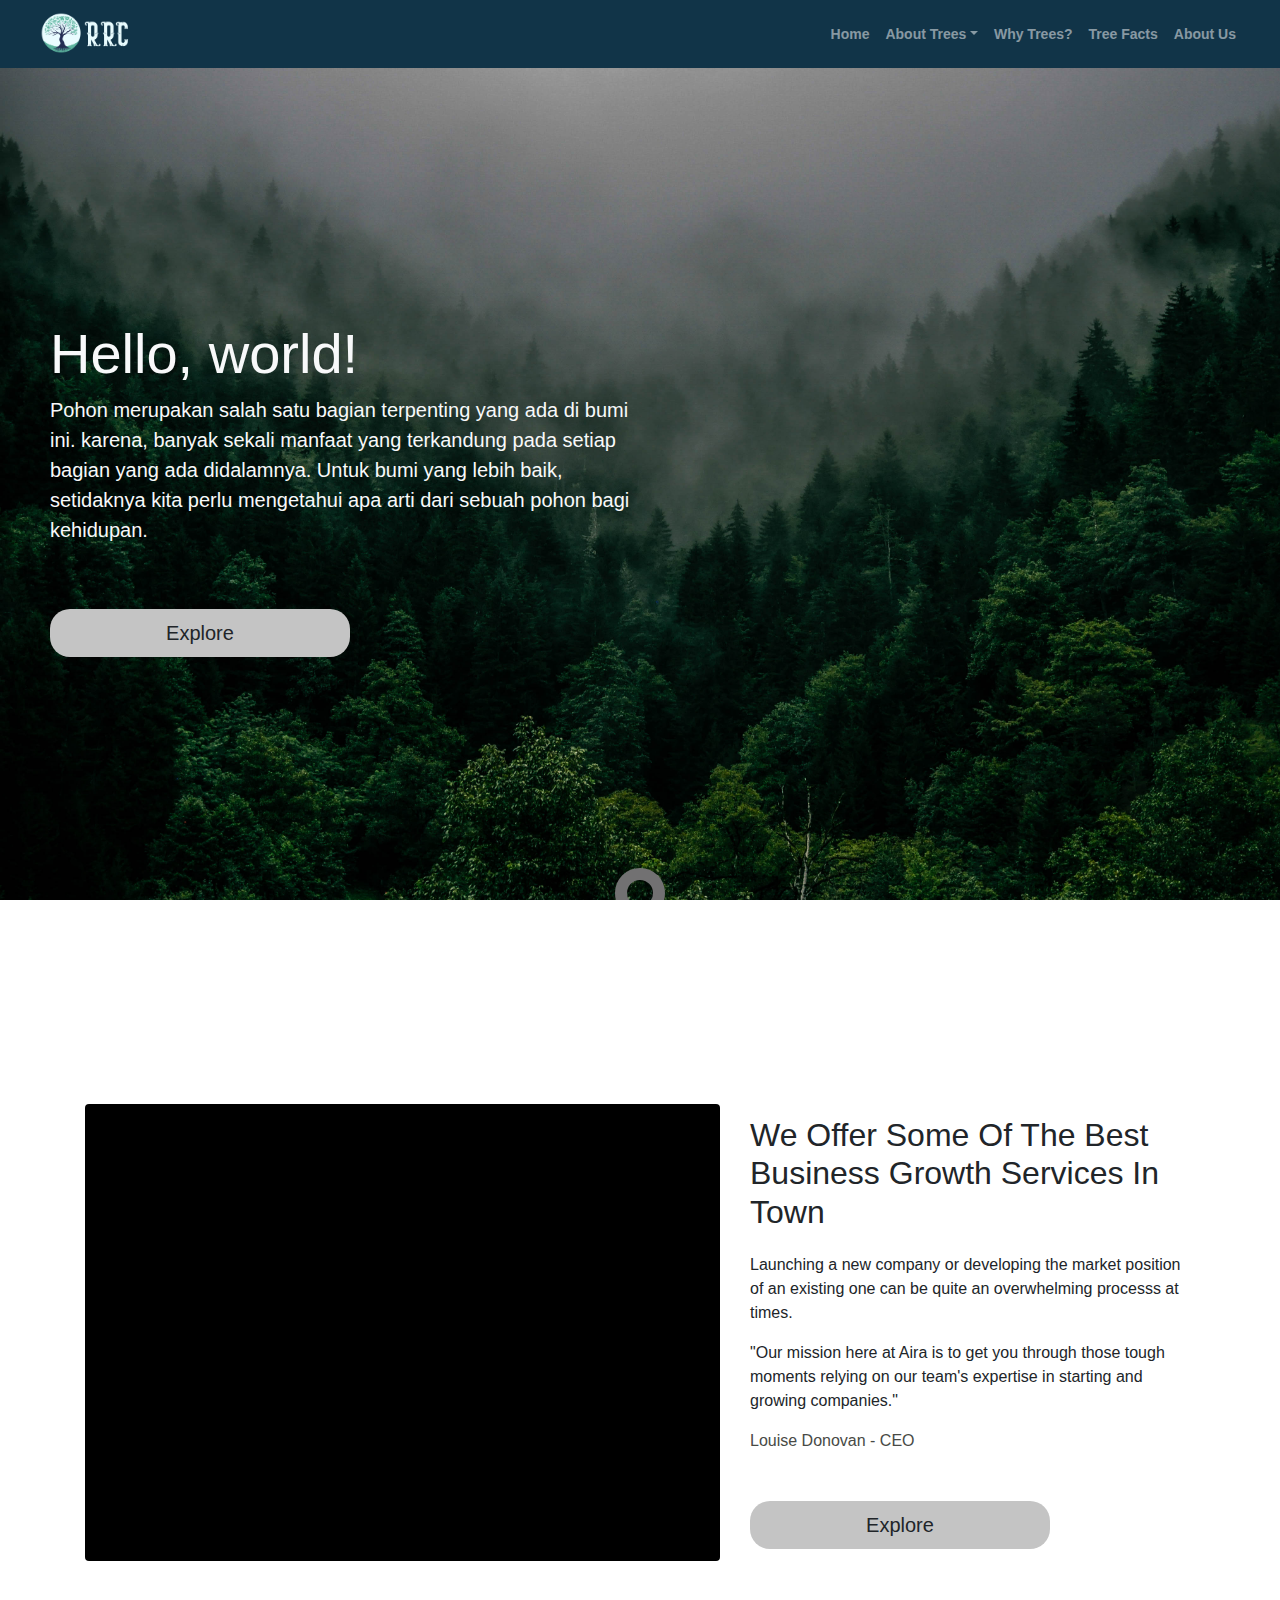
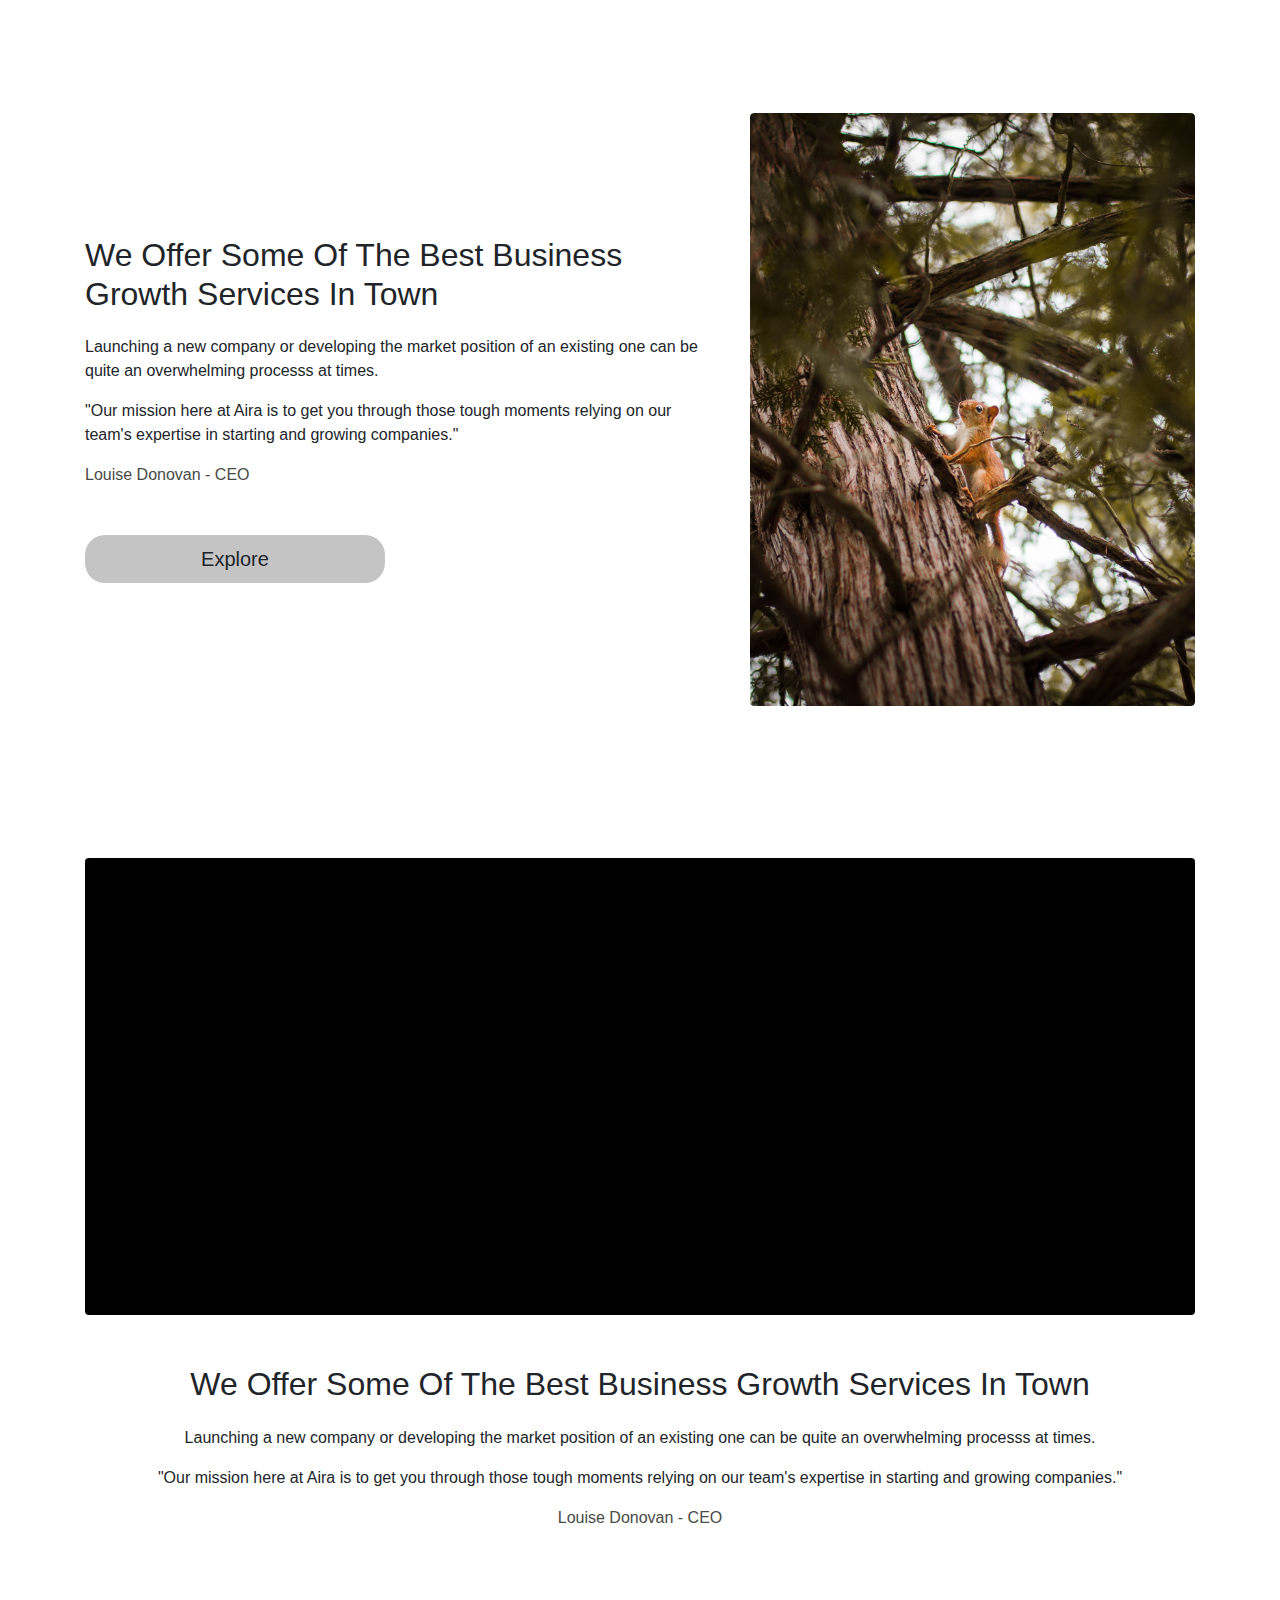
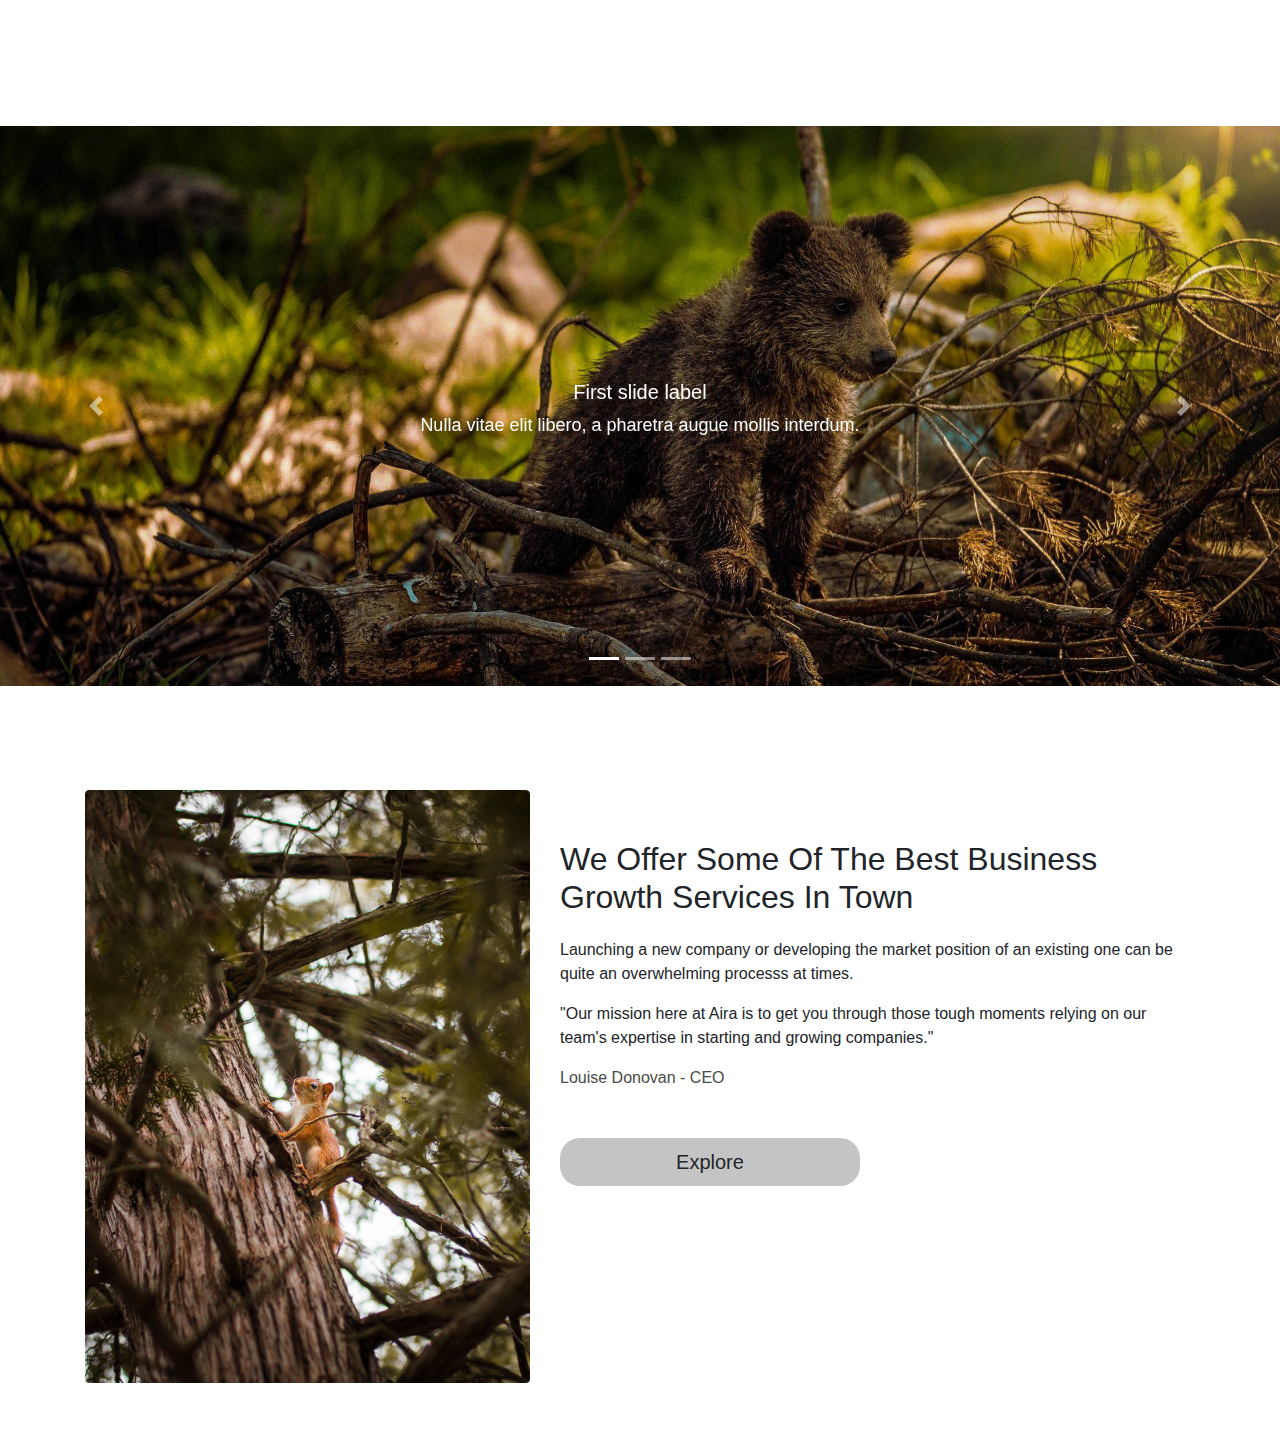
==== index.html @ b09efe24 "add footer and format some code" ====
<!DOCTYPE html>
<html lang="en">

<head>
    <meta charset="UTF-8">
    <meta name="viewport" content="width=device-width, initial-scale=1.0">
    <title>RRC</title>

    <link rel="stylesheet" href="./index.css">
    <link rel="stylesheet" href="./lib/assets/vendor/bootstrap/css/bootstrap.css">
    <link rel="stylesheet" href="./lib/assets/vendor/fontawesome/css/all.css">
</head>

<body>
    <!-- Loading Page -->
    <div>
        <div class="spinner-wrapper">
            <div class="spinner">
                <div class="bounce1"></div>
                <div class="bounce2"></div>
                <div class="bounce3"></div>
            </div>
        </div>
    </div>
    <!-- Navbar -->
    <nav class="navbar navbar-expand-md navbar-dark navbar-custom fixed-top">

        <!-- Image Logo -->
        <div id="posisilogo" class="navbar-brand-position">
            <a href="#" id="logoPojok" class="navbar-brand brand-light"></a>
        </div>

        <!-- Mobile Menu Toggle Button -->
        <button class="navbar-toggler" type="button" data-toggle="collapse" data-target="#navbarsExampleDefault"
            aria-controls="navbarsExampleDefault" aria-expanded="false" aria-label="Toggle navigation">
            <span class="navbar-toggler-awesome fas fa-bars"></span>
            <span class="navbar-toggler-awesome fas fa-times"></span>
        </button>

        <div class="collapse navbar-collapse navbar-link-position" id="navbarsExampleDefault">
            <ul class="navbar-nav ml-auto">
                <li class="nav-item">
                    <a class="nav-link" href="#header">Home<span class="sr-only">(current)</span></a>
                </li>
                <!-- Dropdown Menu -->
                <li class="nav-item dropdown">
                    <a class="nav-link dropdown-toggle" href="#about" id="navbarDropdown" role="button"
                        aria-haspopup="true" aria-expanded="false">About Trees</a>
                    <div class="dropdown-menu" aria-labelledby="navbarDropdown">
                        <a class="dropdown-item" href="#"><span class="item-text">Jenis-Jenis Pohon</span></a>
                        <div class="dropdown-items-divide-hr"></div>
                        <a class="dropdown-item" href="#"><span class="item-text">PRIVACY
                                POLICY</span></a>
                    </div>
                </li>
                <!-- end of dropdown menu -->
                <li class="nav-item">
                    <a class="nav-link" href="#intro">Why Trees?</a>
                </li>
                <li class="nav-item">
                    <a class="nav-link" href="#services">Tree Facts</a>
                </li>
                <li class="nav-item">
                    <a class="nav-link" href="#callMe">About Us</a>
                </li>

            </ul>

        </div>
    </nav>

    <!-- Background & Jumbotron  -->
    <div class="topbg-1">
        <div>
            <div class="position-custom-1 text-light">
                <div class="Jumbotron">
                    <h1 class="display-4 ">Hello, world!</h1>
                    <div class="deskripsi-box-custom-1">
                        <p class="lead">Pohon merupakan salah satu bagian terpenting yang ada di bumi ini. karena,
                            banyak
                            sekali manfaat yang terkandung pada setiap bagian yang ada didalamnya. Untuk bumi yang lebih
                            baik, setidaknya kita perlu mengetahui apa arti dari sebuah pohon bagi kehidupan.</p>
                    </div>
                    <br></br>
                    <a class="btn btn-primary-custom btn-lg" href="#" role="button">Explore</a>

                </div>
            </div>
        </div>
    </div>


    <!-- intro 1 -->
    <div id="intro" class="basic-1">
        <div class="container">
            <div class="row">
                <div class="col-lg-7 content-align">
                    <div class="image-container" style="background-color: black;">
                        <iframe class="iframe-custom" src="https://www.youtube.com/embed/1BDJE52DrzI" frameborder="0"
                            allow="accelerometer; autoplay; clipboard-write; encrypted-media; gyroscope; picture-in-picture"
                            allowfullscreen></iframe>
                    </div>
                </div>
                <div class="col-lg-5 intro-align text-container-padding-1">
                    <div class="text-container">
                        <h2 class="text-container-padding">We Offer Some Of The Best Business Growth Services In Town
                        </h2>
                        <p>Launching a new company or developing the market position of an existing one can be quite an
                            overwhelming processs at times.</p>
                        <p class="testimonial-text">"Our mission here at Aira is to get you through those tough moments
                            relying on our team's expertise in starting and growing companies."</p>
                        <div class="testimonial-author">Louise Donovan - CEO</div>
                    </div>

                    <a class="btn btn-primary-custom btn-lg" href="#" role="button">Explore</a>

                </div>
            </div>
        </div>
    </div>
    <!-- intro 2 -->
    <div id="intro" class="basic-1">
        <div class="container">
            <div class="row">
                <div class="col-lg-7 intro-align text-container-padding-1">
                    <div class="text-container">
                        <h2 class="">We Offer Some Of The Best Business Growth Services In
                            Town</h2>
                        <p>Launching a new company or developing the market position of an existing one can be quite
                            an
                            overwhelming processs at times.</p>
                        <p class="testimonial-text">"Our mission here at Aira is to get you through those tough
                            moments
                            relying on our team's expertise in starting and growing companies."</p>
                        <div class="testimonial-author">Louise Donovan - CEO</div>
                    </div>
                    <a class="btn btn-primary-custom btn-lg" href="#" role="button">Explore</a>

                </div>
                <div class="col-lg-5" style="color: green;">
                    <div class="image-container">
                        <img class="img-fluid img-fluid-padding" src="./lib/assets/img/home/pexels-sam-forson.jpg"
                            alt="alternative">
                    </div>
                </div>
            </div>
        </div>
    </div>

    <!-- intro 3 -->
    <div id="intro" class="basic-1">
        <div class="container">
            <div class="content-align">
                <div class="image-container" style="background-color: black;">
                    <iframe class="iframe-custom-1" src="https://www.youtube.com/embed/FUfjNuJ6at0" frameborder="0"
                        allow="accelerometer; autoplay; clipboard-write; encrypted-media; gyroscope; picture-in-picture"
                        allowfullscreen></iframe>
                </div>
            </div>
            <div>
                <div>
                    <div class="text-container text-center text-container-padding-2">
                        <h2 class="text-container-padding ">We Offer Some Of The Best Business Growth Services In
                            Town
                        </h2>
                        <p class="align-middle">Launching a new company or developing the market position of an
                            existing one can be quite
                            an
                            overwhelming processs at times.</p>
                        <p class="testimonial-text">"Our mission here at Aira is to get you through those tough
                            moments
                            relying on our team's expertise in starting and growing companies."</p>
                        <div class="testimonial-author">Louise Donovan - CEO</div>
                    </div>
                </div>
            </div>
        </div>
    </div>
    <!-- carousel -->
    <div id="carouselExampleCaptions" class="carousel slide" data-ride="carousel">
        <ol class="carousel-indicators">
            <li data-target="#carouselExampleCaptions" data-slide-to="0" class="active"></li>
            <li data-target="#carouselExampleCaptions" data-slide-to="1"></li>
            <li data-target="#carouselExampleCaptions" data-slide-to="2"></li>
        </ol>
        <div class="carousel-inner">
            <div class="carousel-item active crausel-image-size-custom">
                <img src="./lib/assets/img/home/slide-1.png" class="d-block w-100" alt="...">
                <div class="carousel-caption d-none d-md-block txt-slider-custom">
                    <h5>First slide label</h5>
                    <p>Nulla vitae elit libero, a pharetra augue mollis interdum.</p>
                </div>
                <div class="copyright text-center label-bg" style="height: 120px;">
                    <br>
                    <h5>First slide label</h5>
                    <p>Nulla vitae elit libero, a pharetra augue mollis interdum.</p>
                </div>
            </div>
            <div class="carousel-item crausel-image-size-custom">
                <img src="./lib/assets/img/home/slide-2.png" class="d-block w-100 " alt="...">
                <div class="carousel-caption d-none d-md-block txt-slider-custom">
                    <h5>Second slide label</h5>
                    <p>Lorem ipsum dolor sit amet, consectetur adipiscing elit.</p>
                </div>
                <div class="copyright text-center label-bg" style="height: 120px;">
                    <br>
                    <h5>Second slide label</h5>
                    <p>Nulla vitae elit libero, a pharetra augue mollis interdum.</p>
                </div>
            </div>
            <div class="carousel-item crausel-image-size-custom">
                <img src="./lib/assets/img/home/slide-3.png" class="d-block w-100 " alt="...">
                <div class="carousel-caption d-none d-md-block txt-slider-custom">
                    <h5>Third slide label</h5>
                    <p>Praesent commodo cursus magna, vel scelerisque nisl consectetur.</p>
                </div>
                <div class="copyright text-center label-bg" style="height: 120px;">
                    <br>
                    <h5>Third slide label</h5>
                    <p>Nulla vitae elit libero, a pharetra augue mollis interdum.</p>
                </div>
            </div>
        </div>
        <a class="carousel-control-prev" href="#carouselExampleCaptions" role="button" data-slide="prev">
            <span class="carousel-control-prev-icon" aria-hidden="true"></span>
            <span class="sr-only">Previous</span>
        </a>
        <a class="carousel-control-next" href="#carouselExampleCaptions" role="button" data-slide="next">
            <span class="carousel-control-next-icon" aria-hidden="true"></span>
            <span class="sr-only">Next</span>
        </a>
    </div>

    <!-- intro 4 -->
    <div id="intro" class="basic-1">
        <div class="container">
            <div class="row">
                <div class="col-lg-5" style="color: green;">
                    <div class="image-container">
                        <img class="img-fluid img-fluid-padding" src="./lib/assets/img/home/pexels-sam-forson.jpg"
                            alt="alternative">
                    </div>
                </div>
                <div class="col-lg-7 intro-align text-container-padding-4 ">
                    <div class="text-container">
                        <h2 class="">We Offer Some Of The Best Business Growth Services
                            In
                            Town</h2>
                        <p>Launching a new company or developing the market position of an existing one can be
                            quite
                            an
                            overwhelming processs at times.</p>
                        <p class="testimonial-text">"Our mission here at Aira is to get you through those tough
                            moments
                            relying on our team's expertise in starting and growing companies."</p>
                        <div class="testimonial-author">Louise Donovan - CEO</div>
                    </div>
                    <a class="btn btn-primary-custom btn-lg" href="#" role="button">Explore</a>

                </div>

            </div>
        </div>
    </div>

    <div class="footer">
        <div id="button"></div>
        <div id="container">
            <div id="cont">
            </div>
            <!-- Copyright -->
            <div class="footer_center">
                <div class="row">
                    <div class="col-lg-4" style="align-content: center;">
                        <a href="#">
                            <img src="./lib/assets/img/rrc_navbar_light@4x.png" style="height: 50px; width: 100px;"
                                alt="">
                        </a>

                    </div>
                    <div class="col-lg-4" style="color: white;">
                        <h5>Sayangi Aku, Paru-Paru Duniamu</h5>
                        <!-- Generator: Adobe Illustrator 22.1.0, SVG Export Plug-In  -->
                        <div>
                            <svg version="1.1" xmlns="http://www.w3.org/2000/svg"
                                xmlns:xlink="http://www.w3.org/1999/xlink"
                                xmlns:a="http://ns.adobe.com/AdobeSVGViewerExtensions/3.0/" x="0px" y="0px"
                                width="35.4px" height="35.4px" viewBox="0 0 35.4 35.4"
                                style="enable-background:new 0 0 35.4 35.4;" xml:space="preserve">
                                <style type="text/css">
                                    .st0 {
                                        fill: #FCFCFC;
                                    }
                                </style>
                                <defs>
                                </defs>
                                <g>
                                    <circle class="st0" cx="17.8" cy="17.7" r="3.3" />
                                    <path class="st0"
                                        d="M21.8,9.3h-8.3c-2.4,0-4.3,1.9-4.3,4.3v8.3c0,2.4,1.9,4.3,4.3,4.3h8.3c2.4,0,4.3-1.9,4.3-4.3v-8.3
           C26.1,11.2,24.2,9.3,21.8,9.3z M17.8,22.8c-2.8,0-5.1-2.3-5.1-5.1s2.3-5.1,5.1-5.1s5.1,2.3,5.1,5.1S20.6,22.8,17.8,22.8z
            M23.2,13.4c-0.7,0-1.2-0.5-1.2-1.2c0-0.7,0.5-1.2,1.2-1.2c0.7,0,1.2,0.5,1.2,1.2C24.4,12.9,23.9,13.4,23.2,13.4z" />
                                    <path class="st0"
                                        d="M17.7,0C7.9,0,0,7.9,0,17.7c0,9.8,7.9,17.7,17.7,17.7c9.8,0,17.7-7.9,17.7-17.7C35.4,7.9,27.5,0,17.7,0z
            M28.1,21.8c0,3.4-2.8,6.2-6.2,6.2h-8.3c-3.4,0-6.2-2.8-6.2-6.2v-8.3c0-3.4,2.8-6.2,6.2-6.2h8.3c3.4,0,6.2,2.8,6.2,6.2V21.8z" />
                                </g>
                            </svg>
                            &nbsp;&nbsp;&nbsp;
                            <svg version="1.1" xmlns="http://www.w3.org/2000/svg"
                                xmlns:xlink="http://www.w3.org/1999/xlink"
                                xmlns:a="http://ns.adobe.com/AdobeSVGViewerExtensions/3.0/" x="0px" y="0px" width="35px"
                                height="35px" viewBox="0 0 512 426.7" style="enable-background:new 0 0 512 426.7;"
                                xml:space="preserve">
                                <style type="text/css">
                                    .st0 {
                                        fill: #FCFCFC;
                                    }
                                </style>
                                <defs>
                                </defs>
                                <path class="st0" d="M200.9,281.2l-8.5,119.1c12.1,0,17.4-5.2,23.7-11.5l56.8-54.3l117.7,86.2c21.6,12,36.8,5.7,42.6-19.9
                l77.3-362.1l0,0C517.4,6.9,499-5.6,478,2.3L23.8,176.2c-31,12-30.5,29.3-5.3,37.1l116.1,36.1L404.3,80.6c12.7-8.4,24.2-3.8,14.7,4.7
                L200.9,281.2z" />
                            </svg>
                            &nbsp;&nbsp;&nbsp;

                            <svg version="1.1" xmlns="http://www.w3.org/2000/svg"
                                xmlns:xlink="http://www.w3.org/1999/xlink"
                                xmlns:a="http://ns.adobe.com/AdobeSVGViewerExtensions/3.0/" x="0px" y="0px" width="35px"
                                height="35px" viewBox="0 0 35.4 35.4" style="enable-background:new 0 0 35.4 35.4;"
                                xml:space="preserve">
                                <style type="text/css">
                                    .st0 {
                                        fill: #FCFCFC;
                                    }
                                </style>
                                <defs>
                                </defs>
                                <g>
                                    <path class="st0" d="M18.5,9.1c-4.5,0-8.2,3.7-8.2,8.2c0,1.5,0.4,3,1.2,4.3l0.2,0.4L10.8,25l3.1-0.8l0.4,0.2
       c1.3,0.8,2.7,1.2,4.2,1.2c4.5,0,8.2-3.7,8.2-8.2C26.7,12.8,23,9.1,18.5,9.1z M23.3,20.4c-0.3,0.8-1.1,1.2-1.8,1.4
       c-0.7,0.1-1.4-0.1-2-0.3c-0.6-0.2-1.2-0.5-1.8-0.8c-1.1-0.7-2-1.6-2.8-2.6c-0.2-0.3-0.5-0.7-0.7-1c-0.3-0.5-0.5-0.9-0.6-1.4
       c0-0.2-0.1-0.4-0.1-0.6c0-0.8,0.3-1.5,0.9-2c0.3-0.3,0.9-0.4,1.3-0.2c0.4,0.2,0.6,0.9,0.8,1.3c0.2,0.3,0.3,0.8,0.3,1.1
       c-0.1,0.4-0.4,0.7-0.6,1c-0.2,0.2-0.2,0.3-0.1,0.5c0.8,1.3,1.9,2.3,3.3,2.8c0.2,0.1,0.3,0,0.5-0.1c0.2-0.3,0.5-0.9,0.9-1.1
       c0.5-0.2,1,0.1,1.5,0.3c0.4,0.2,1,0.5,1.2,1C23.5,19.9,23.4,20.2,23.3,20.4z" />
                                    <path class="st0" d="M17.7,0C7.9,0,0,7.9,0,17.7c0,9.8,7.9,17.7,17.7,17.7c9.8,0,17.7-7.9,17.7-17.7C35.4,7.9,27.5,0,17.7,0z
        M18.5,27.5c-1.7,0-3.3-0.4-4.8-1.2l-5.5,1.5l1.5-5.5c-0.8-1.5-1.3-3.2-1.3-4.9c0-5.6,4.6-10.2,10.2-10.2c5.6,0,10.2,4.6,10.2,10.2
       C28.7,22.9,24.1,27.5,18.5,27.5z" />
                                </g>
                            </svg>

                            &nbsp;&nbsp;&nbsp;

                            <svg version="1.1" xmlns="http://www.w3.org/2000/svg"
                                xmlns:xlink="http://www.w3.org/1999/xlink"
                                xmlns:a="http://ns.adobe.com/AdobeSVGViewerExtensions/3.0/" x="0px" y="0px" width="35px"
                                height="35px" viewBox="0 0 35.4 27.2" style="enable-background:new 0 0 35.4 27.2;"
                                xml:space="preserve">
                                <style type="text/css">
                                    .st0 {
                                        fill: #FCFCFC;
                                    }
                                </style>
                                <defs>
                                </defs>
                                <g>
                                    <path class="st0" d="M2.6,0.4l12.3,13.9c0.7,0.8,1.7,1.2,2.8,1.2c1.1,0,2.1-0.5,2.8-1.2L32.5,0.6c0.1-0.1,0.2-0.2,0.3-0.3
                    C32.4,0.1,31.8,0,31.2,0h-27C3.6,0,3.1,0.1,2.6,0.4C2.6,0.3,2.6,0.4,2.6,0.4z" />
                                    <path class="st0"
                                        d="M34.7,2c-0.1,0.1-0.1,0.3-0.2,0.4L22.4,16.1c-1.2,1.4-2.9,2.1-4.7,2.1c-1.8,0-3.5-0.8-4.7-2.1L0.7,2.1
                    c0,0,0-0.1-0.1-0.1C0.2,2.7,0,3.4,0,4.2v18.9c0,2.3,1.9,4.2,4.2,4.2h27c2.3,0,4.2-1.9,4.2-4.2V4.2C35.4,3.4,35.1,2.6,34.7,2z" />
                                </g>
                            </svg>
                            &nbsp;&nbsp;&nbsp;

                            <!-- Generator: Adobe Illustrator 22.1.0, SVG Export Plug-In  -->
                            <svg version="1.1" xmlns="http://www.w3.org/2000/svg"
                                xmlns:xlink="http://www.w3.org/1999/xlink"
                                xmlns:a="http://ns.adobe.com/AdobeSVGViewerExtensions/3.0/" x="0px" y="0px" width="35px"
                                height="35px" viewBox="0 0 15 15" style="enable-background:new 0 0 15 15;"
                                xml:space="preserve">
                                <style type="text/css">
                                    .st0 {
                                        fill: #FDFEFE;
                                    }
                                </style>
                                <defs>
                                </defs>
                                <path class="st0" d="M7.5,0C3.4,0,0,3.4,0,7.5S3.4,15,7.5,15S15,11.6,15,7.5S11.6,0,7.5,0z M7.5,2.3c1.2,0,2.3,1,2.3,2.3
s-1,2.3-2.3,2.3s-2.3-1-2.3-2.3S6.3,2.3,7.5,2.3z M7.5,12.9c-1.9,0-3.5-1-4.5-2.4C3,9,6,8.2,7.5,8.2C9,8.2,12,9,12,10.5
C11,11.9,9.4,12.9,7.5,12.9z" />
                            </svg>
                        </div>

                    </div>

                    <div class="col-lg-4"
                        style="color: white; text-align: center; align-self: center; align-items: center; align-content: center;">
                        <div style="text-align: center;">
                            <div style="padding-left: 60px; padding-right: 60px;">
                                <p
                                    style=" text-align: center; align-self: center; align-items: center; align-content: center;">
                                    RRC Group adalah sebuah kelompok yang memiliki
                                    tujuan untuk membuat user lebih perduli dan sadar
                                    kalau pohon itu sangat berharga bagi kelangsungan
                                    hidup semua makhluk di muka bumi ini
                                </p>
                            </div>

                        </div>


                    </div>
                </div>
            </div>
            <footer>

                <div class="copyright text-center">
                    &copy; 2020 <span>RRC Group</span>
                </div>

            </footer>
        </div>
    </div>


    <script src="./lib/assets/vendor/jquery/jquery.min.js"></script>
    <script src="./lib/assets/vendor/bootstrap/js/bootstrap.min.js"></script>
    <script src="./index.js"></script>
</body>

</html>
---- index.css ----
/* loading page  */

.spinner-wrapper {
    position: fixed;
    z-index: 999999;
    top: 0;
    right: 0;
    bottom: 0;
    left: 0;
    background: #113448;
}

.spinner {
    position: absolute;
    top: 50%;
    /* centers the loading animation vertically one the screen */
    left: 50%;
    /* centers the loading animation horizontally one the screen */
    width: 3.75rem;
    height: 1.25rem;
    margin: -0.625rem 0 0 -1.875rem;
    /* is width and height divided by two */
    text-align: center;
}

.spinner>div {
    display: inline-block;
    width: 1rem;
    height: 1rem;
    border-radius: 100%;
    background-color: #fff;
    -webkit-animation: sk-bouncedelay 1.4s infinite ease-in-out both;
    animation: sk-bouncedelay 1.4s infinite ease-in-out both;
}

.spinner .bounce1 {
    -webkit-animation-delay: -0.32s;
    animation-delay: -0.32s;
}

.spinner .bounce2 {
    -webkit-animation-delay: -0.16s;
    animation-delay: -0.16s;
}

@-webkit-keyframes sk-bouncedelay {
    0%, 80%, 100% {
        -webkit-transform: scale(0);
    }
    40% {
        -webkit-transform: scale(1.0);
    }
}

@keyframes sk-bouncedelay {
    0%, 80%, 100% {
        -webkit-transform: scale(0);
        -ms-transform: scale(0);
        transform: scale(0);
    }
    40% {
        -webkit-transform: scale(1.0);
        -ms-transform: scale(1.0);
        transform: scale(1.0);
    }
}

/* Navbar */

.navbar-custom {
    font: 600 0.875rem/0.875rem "Open Sans", sans-serif;
    padding-right: 100px;
    padding-left: 100px;
    transition: all 0.3s;
}

.navbar-custom.top-nav-collapse {
    padding-right: 100px;
    padding-left: 100px;
}

.navbar-custom .navbar-brand.brand-dark {
    background-image: url("./lib/assets/img/rrc_navbar_dark@4x.png");
    background-size: cover;
    height: 50px;
    width: 100px;
}

.navbar-custom:hover {
    background-color: #113448;
    transition: all 0.3s;
}

.navbar-custom .navbar-brand.brand-light {
    background-image: url("./lib/assets/img/rrc_navbar_light@4x.png");
    background-size: cover;
    height: 50px;
    width: 100px;
}

/* Dropdown Menu */

.navbar-custom .dropdown:hover>.dropdown-menu {
    display: block;
    /* this makes the dropdown menu stay open while hovering it */
    min-width: auto;
    animation: fadeDropdown 0.2s;
    /* required for the fade animation */
}

@keyframes fadeDropdown {
    0% {
        opacity: 0;
    }
    100% {
        opacity: 1;
    }
}

.navbar-custom .dropdown-toggle:focus {
    /* removes dropdown outline on focus  */
    outline: 0;
}

.navbar-custom .dropdown-menu {
    margin-top: 0;
    border: none;
    border-radius: 0.25rem;
    background-color: #113448;
}

.navbar-custom .dropdown-item {
    color: rgba(255, 255, 255, 0.671);
    text-decoration: none;
}

.navbar-custom .dropdown-item:hover {
    background-color: #113448;
}

.navbar-custom .dropdown-item .item-text {
    font: 600 0.875rem/0.875rem "Open Sans", sans-serif;
}

.navbar-custom .dropdown-item:hover .item-text {
    color: #14bf98;
}

.navbar-custom .dropdown-items-divide-hr {
    width: 100%;
    height: 1px;
    margin: 0.75rem auto 0.75rem auto;
    border: none;
    background-color: #b5bcc4;
    opacity: 0.2;
}

/* end of dropdown menu */

.navbar-custom .navbar-toggler {
    border: none;
    color: #fff;
    font-size: 2rem;
}

.navbar-custom button[aria-expanded='false'] .navbar-toggler-awesome.fas.fa-times {
    display: none;
}

.navbar-custom button[aria-expanded='false'] .navbar-toggler-awesome.fas.fa-bars {
    display: inline-block;
}

.navbar-custom button[aria-expanded='true'] .navbar-toggler-awesome.fas.fa-bars {
    display: none;
}

.navbar-custom button[aria-expanded='true'] .navbar-toggler-awesome.fas.fa-times {
    display: inline-block;
    margin-right: 0.125rem;
}

/* background jumbotron home */

.topbg-1 {
    background-image: url('./lib/assets/img/home/Deskripsi_Pohon_1.jpg');
    background-position-y: 0px;
    background-size: cover;
    background-attachment: fixed;
    height: 1000px;
}

.position-custom-1 {
    position: relative;
    padding-top: 220px;
    padding-left: 50px;
}

.deskripsi-box-custom-1 {
    width: 300px;
}

/* button */

.btn.btn-primary-custom {
    border-radius: 20px;
    background-color: #C4C4C4;
    width: 300px;
}

/* intro */

.intro-align {
    text-align: center;
}

.basic-1 {
    padding-top: 6.5rem;
    padding-bottom: 3rem;
}

.basic-1 .text-container {
    margin-bottom: 3rem;
}

.basic-1 .section-title {
    margin-bottom: 0.5rem;
}

.basic-1 h2 {
    margin-bottom: 1.375rem;
}

.basic-1 .testimonial-author {
    color: #484a46;
}

.img-home-1 {
    width: 360px;
    height: 460px;
}

.img-home-1-custom {
    background-size: 20%;
}

.img-fluid-padding {
    padding-top: 50px;
}

.text-container-padding-4 {
    padding-top: 50px;
}

/* Hover Animation */

.basic-1 .content-align {
    text-align: center;
}

.basic-1 .image-container {
    overflow: hidden;
    border-radius: 0.25rem;
}

.basic-1 .image-container img {
    margin: 0;
    border-radius: 0.25rem;
    transition: all 0.3s;
}

.basic-1 .image-container:hover img {
    -moz-transform: scale(1.15);
    -webkit-transform: scale(1.15);
    transform: scale(1.15);
}

/* iframe */

.iframe-custom {
    width: 480px;
    height: 360px;
}

.iframe-custom-1 {
    width: 480px;
    height: 360px;
}

.text-container-padding {
    padding-top: 50px;
}

/* carousel */

.txt-slider-custom {
    position: absolute;
    top: 60%;
    left: 50%;
    transform: translate(0%, -50%);
    font-size: 18px;
}

.label-bg {
    display: ruby;
    color: white;
    background-color: #3A3A3A;
}

/* footer */

.icon-padding {
    background-color: tomato;
    padding-right: 10px;
    padding-left: 10px;
}

.footer #button {
    width: 50px;
    height: 50px;
    border: #727172 12px solid;
    border-radius: 50px;
    margin: 0 auto;
    position: relative;
    -webkit-transition: all 1s ease;
    -moz-transition: all 1s ease;
    -o-transition: all 1s ease;
    -ms-transition: all 1s ease;
    transition: all 1s ease;
}

.footer #button:hover {
    width: 35px;
    height: 35px;
    border: #3A3A3A 12px solid;
    -webkit-transition: all 1s ease;
    -moz-transition: all 1s ease;
    -o-transition: all 1s ease;
    -ms-transition: all 1s ease;
    transition: all 1s ease;
    position: relative;
}

.footer {
    bottom: 0;
    left: 0;
    position: fixed;
    width: 100%;
    height: 2em;
    overflow: hidden;
    margin: 0 auto;
    -webkit-transition: all 1s ease;
    -moz-transition: all 1s ease;
    -o-transition: all 1s ease;
    -ms-transition: all 1s ease;
    transition: all 1s ease;
    z-index: 999;
}

.footer:hover {
    -webkit-transition: all 1s ease;
    -moz-transition: all 1s ease;
    -o-transition: all 1s ease;
    -ms-transition: all 1s ease;
    transition: all 1s ease;
    height: 400px;
}

.footer #container {
    margin-top: 5px;
    width: 100%;
    height: 100%;
    position: relative;
    top: 0;
    left: 0;
    background-image: url('./lib/assets/img/footer_bg.png');
    background-size: cover;
}

.footer_logo {
    background-image: url('./lib/assets/img/rrc_navbar_light@4x.png');
    background-size: cover;
    height: 50px;
    width: 100px;
}

footer .copyright {
    padding: 15px 0;
    margin-top: 20px;
    font-size: 15px;
    color: white;
}

footer .copyright span {
    color: white;
}

.footer #cont {
    position: relative;
    top: -45px;
    right: 190px;
    width: 150px;
    height: auto;
    margin: 0 auto;
}

.footer_center {
    float: none;
    text-align: center;
    padding-top: 40px;
}

.footer h3 {
    font-family: 'Helvetica';
    font-size: 30px;
    font-weight: 100;
    margin-top: 70px;
    margin-left: 40px;
}

@media (min-width: 375px) {
    .iframe-custom {
        width: 345px;
        height: 360px;
    }
    .iframe-custom-1 {
        width: 345px;
        height: 360px;
    }
}

@media (min-width: 411px) {
    .iframe-custom {
        width: 384px;
        height: 360px;
    }
    .iframe-custom-1 {
        width: 384px;
        height: 360px;
    }
}

@media (min-width: 520px) {
    .iframe-custom {
        width: 500px;
        height: 360px;
    }
}

@media (min-width: 530px) {
    .iframe-custom {
        width: 520px;
        height: 360px;
    }
    .iframe-custom-1 {
        width: 520px;
        height: 360px;
    }
}

@media (min-width: 768px) {
    .deskripsi-box-custom-1 {
        width: 600px;
    }
    .position-custom-1 {
        position: relative;
        padding-top: 320px;
        padding-left: 50px;
    }
    .iframe-custom {
        width: 691px;
        height: 360px;
    }
    .iframe-custom-1 {
        width: 691px;
        height: 450px;
    }
    .label-bg {
        display: none;
        color: white;
        background-color: #3A3A3A;
    }
    .navbar-brand-position {
        padding-left: 20px;
        transition: all 0.3s;
    }
    .navbar-link-position {
        padding-right: 20px;
        transition: all 0.3s;
    }
}

@media (min-width: 992px) {
    .intro-align {
        text-align: left;
    }
    .text-container-padding {
        padding-top: 0px;
    }
    .iframe-custom {
        width: 531px;
        height: 450px;
    }
    .iframe-custom-1 {
        width: 930px;
        height: 450px;
    }
    .img-fluid-padding {
        padding-top: 0px;
    }
}

@media (min-width: 1024px) {
    .intro-align {
        text-align: left;
    }
    .text-container-padding {
        padding-top: 0px;
    }
    .text-container-padding-1 {
        padding-top: 0px;
        align-self: center;
    }
    .text-container-padding-2 {
        padding-top: 50px;
        padding-bottom: 100px;
    }
    .footer:hover {
        height: 350px;
    }
}

@media (min-width: 1200px) {
    .iframe-custom {
        width: 635px;
        height: 450px;
    }
    .iframe-custom-1 {
        width: 1110px;
        height: 450px;
    }
    .footer:hover {
        height: 300px;
    }
}

section {
    text-align: center;
}
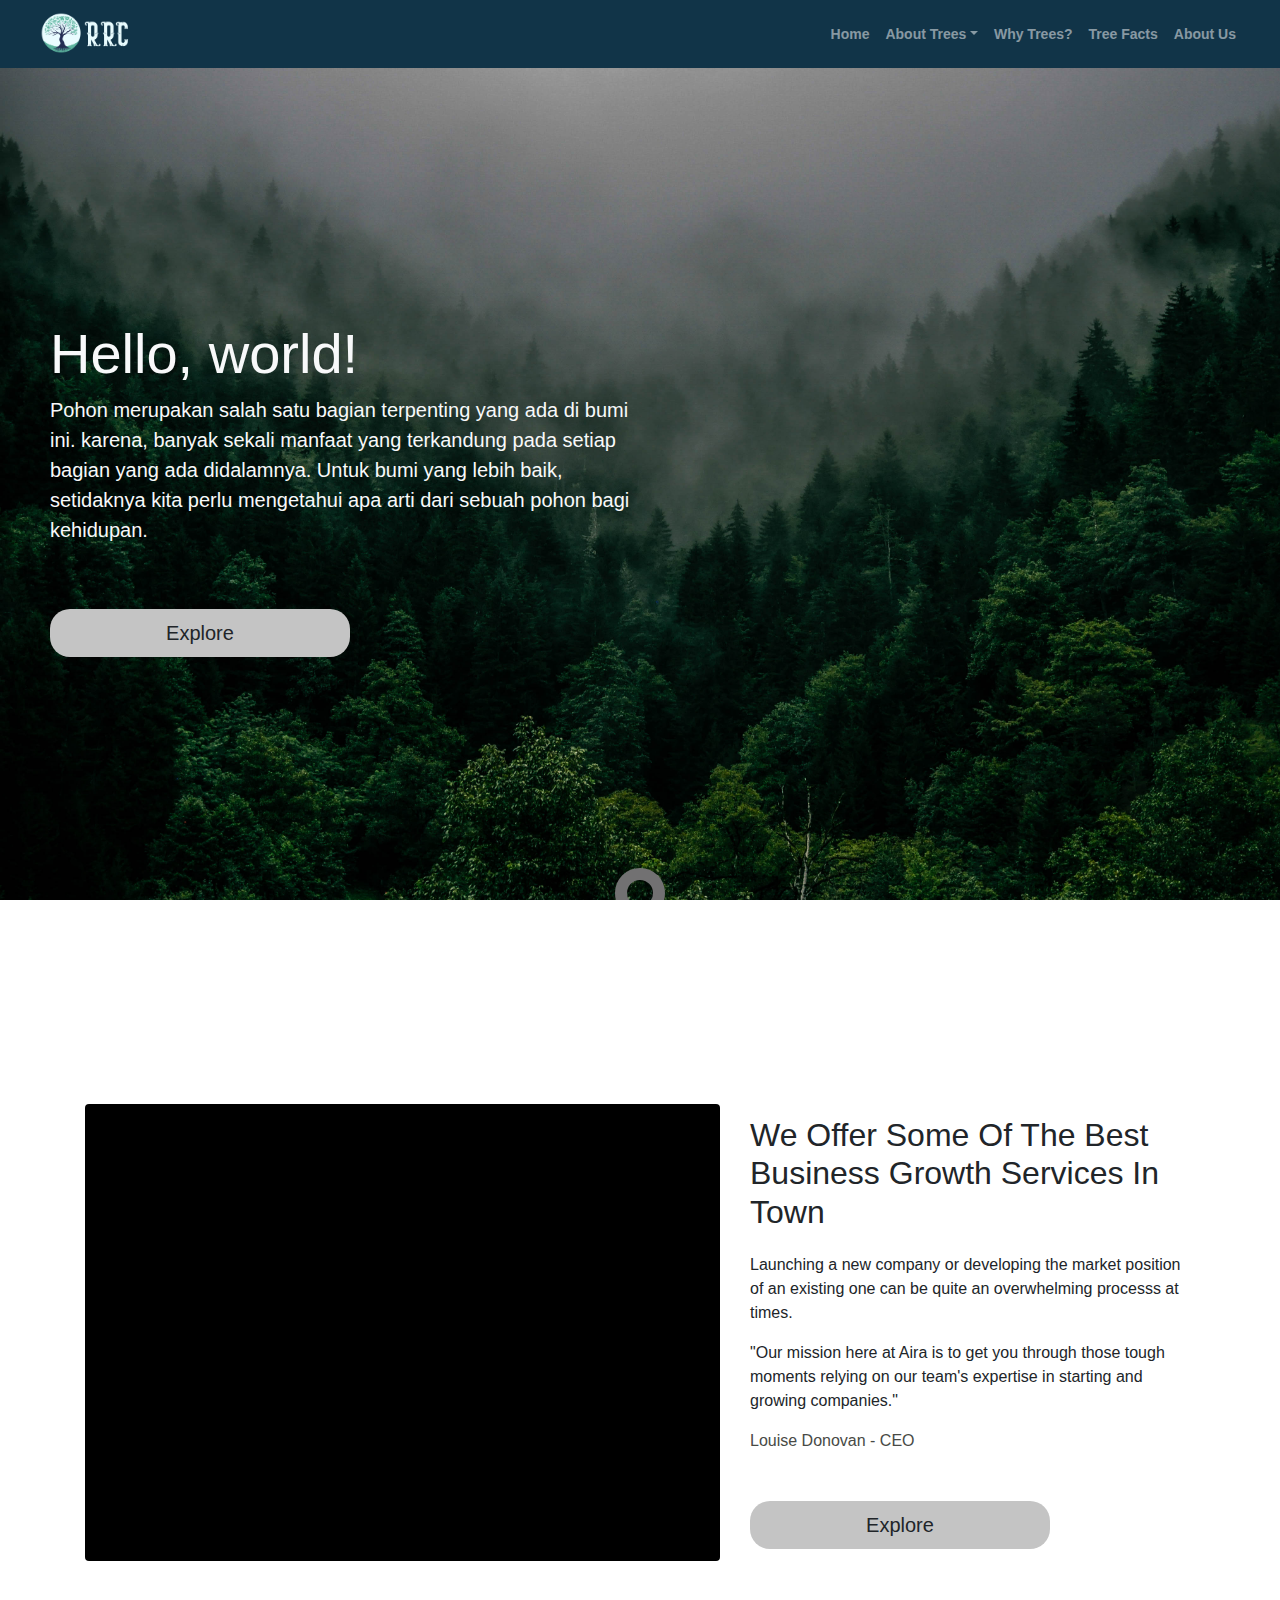
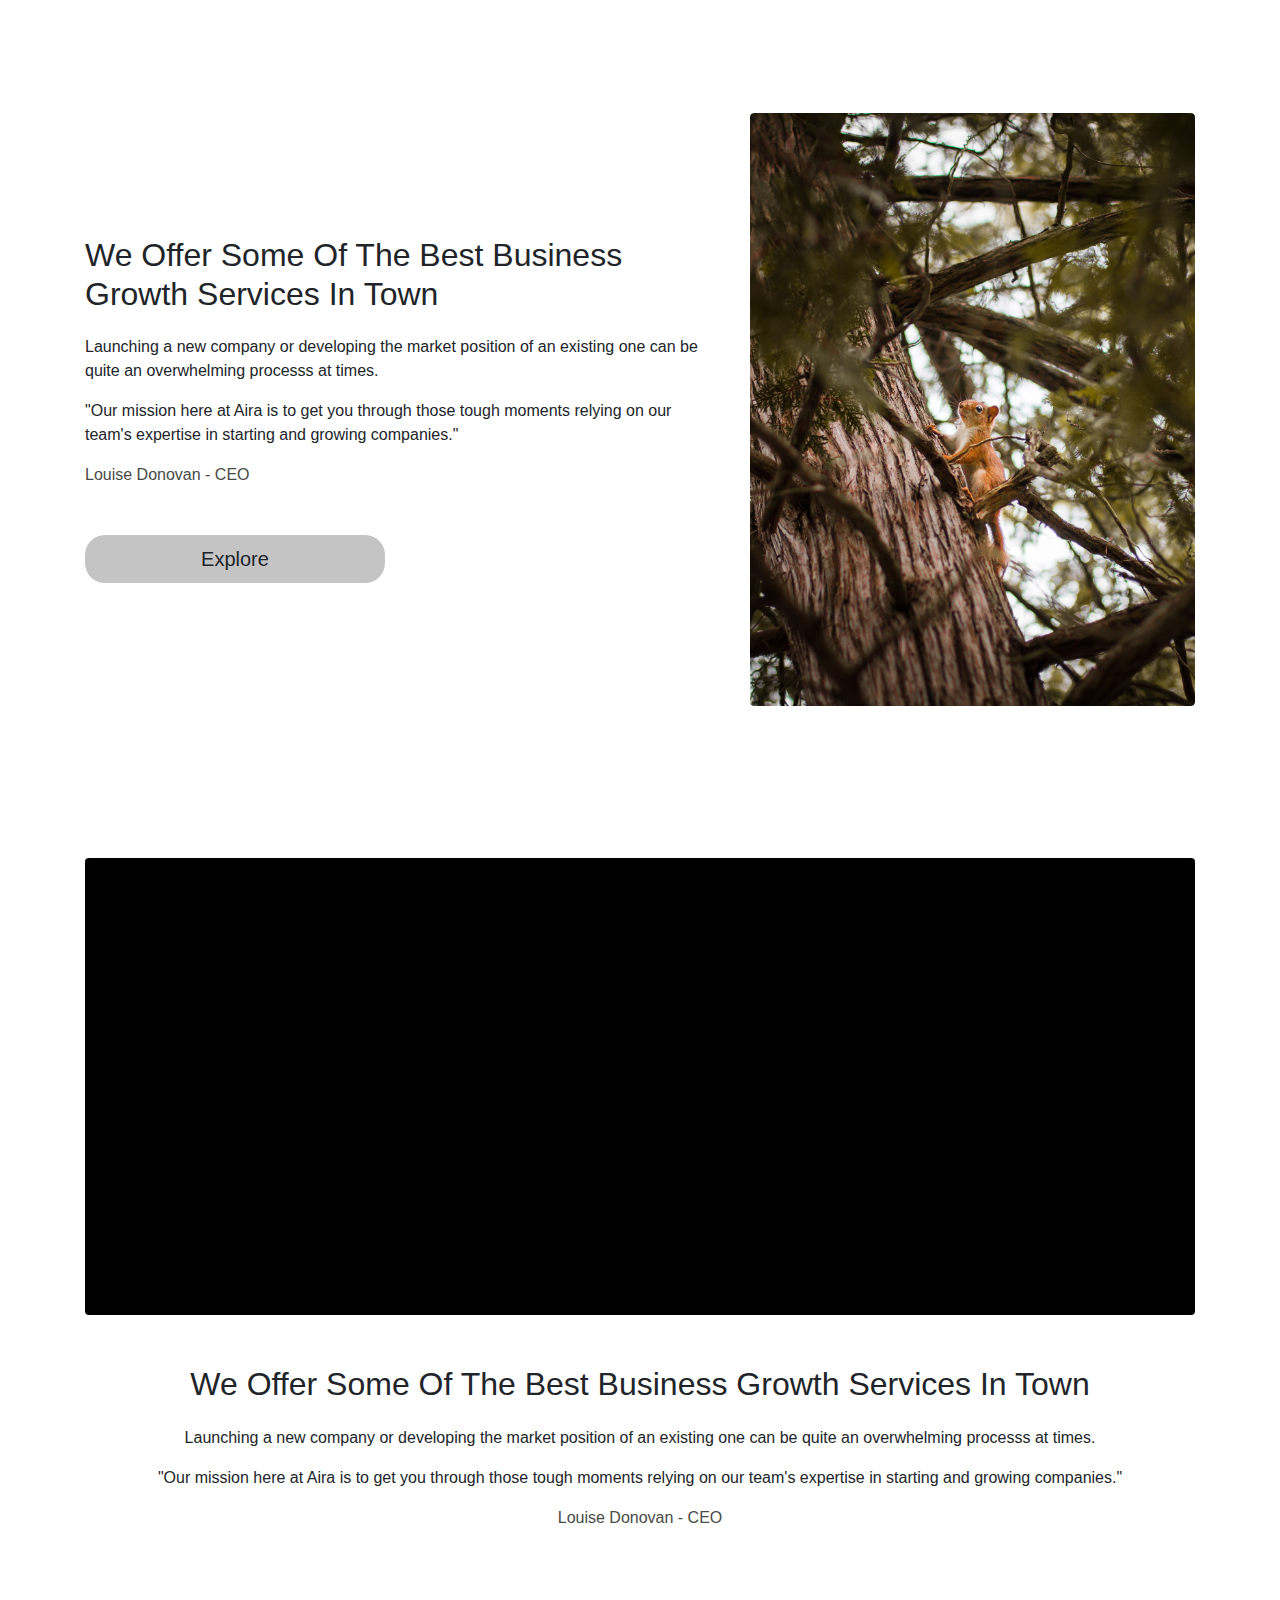
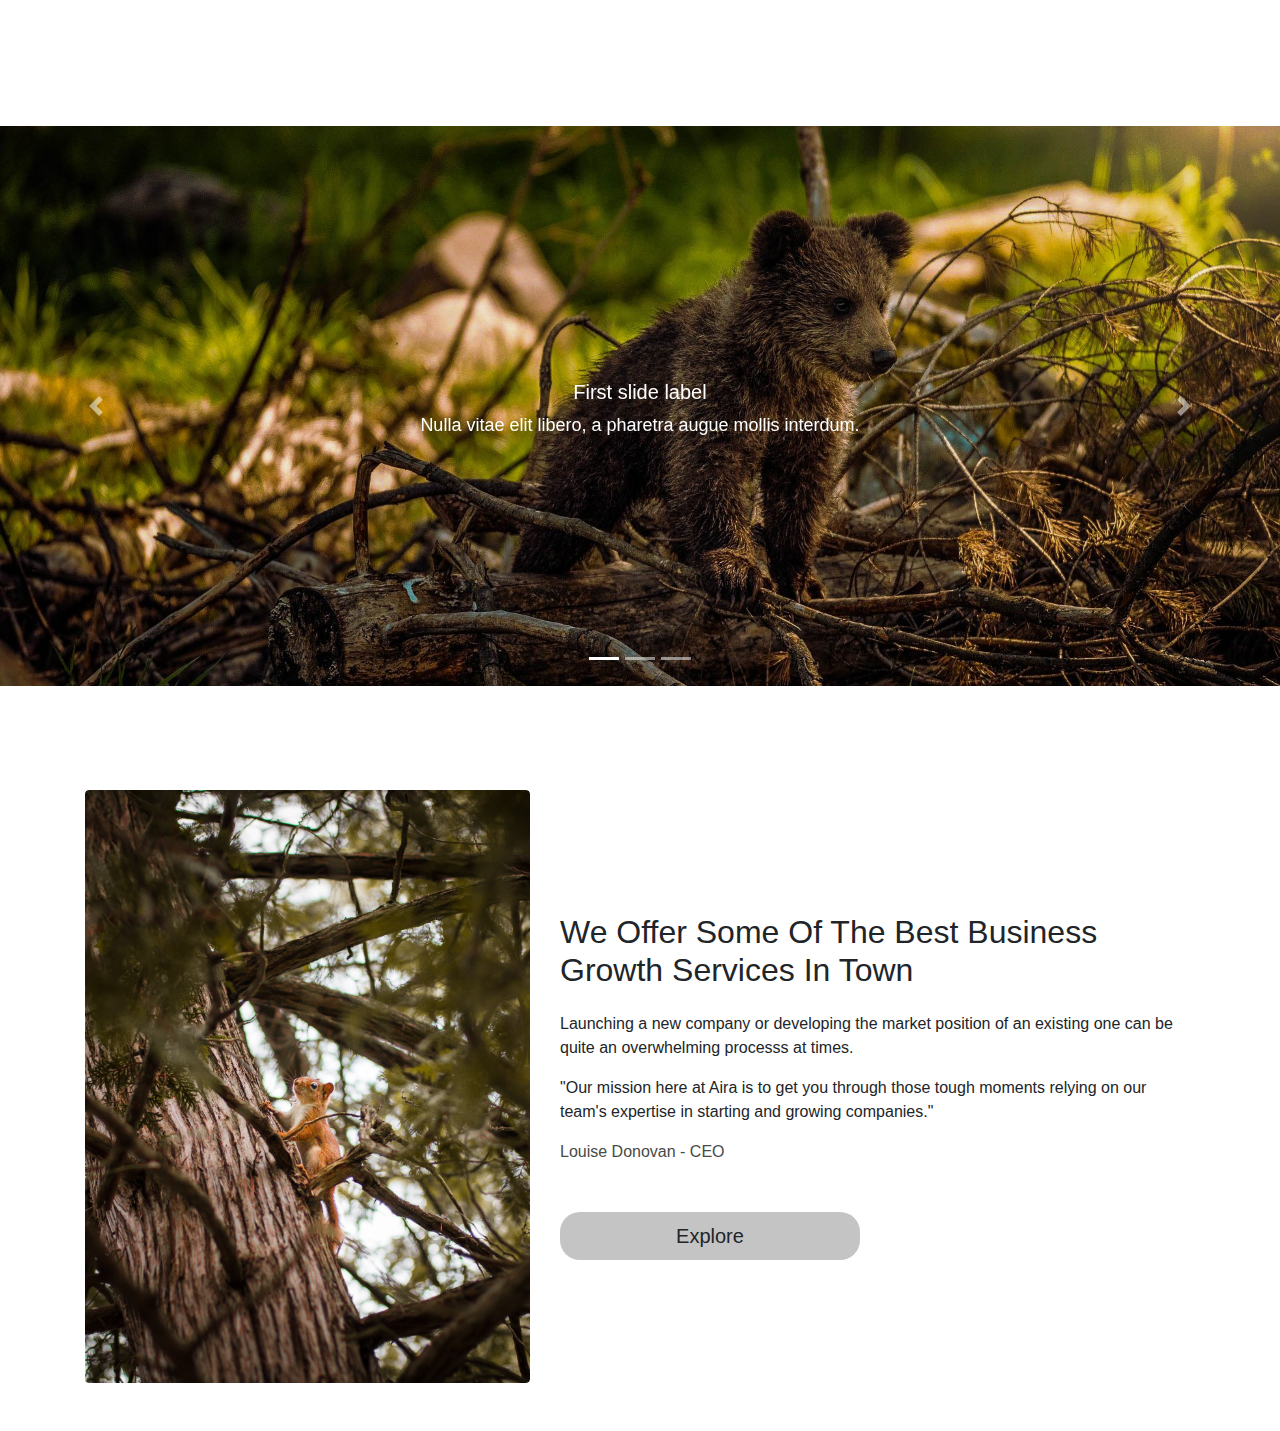
==== commit 34b8da92: "add tree species page with flickity" ====
--- a/index.html
+++ b/index.html
@@ -44,13 +44,11 @@
                 </li>
                 <!-- Dropdown Menu -->
                 <li class="nav-item dropdown">
-                    <a class="nav-link dropdown-toggle" href="#about" id="navbarDropdown" role="button"
+                    <a class="nav-link dropdown-toggle" href="./lib/pages/about_trees.html" id="navbarDropdown" role="button"
                         aria-haspopup="true" aria-expanded="false">About Trees</a>
                     <div class="dropdown-menu" aria-labelledby="navbarDropdown">
-                        <a class="dropdown-item" href="#"><span class="item-text">Jenis-Jenis Pohon</span></a>
-                        <div class="dropdown-items-divide-hr"></div>
-                        <a class="dropdown-item" href="#"><span class="item-text">PRIVACY
-                                POLICY</span></a>
+                        <a class="dropdown-item" href="./lib/pages/tree_species.html"><span class="item-text">Tree
+                            Species</span></a>
                     </div>
                 </li>
                 <!-- end of dropdown menu -->
--- a/index.css
+++ b/index.css
@@ -528,6 +528,10 @@
     .footer:hover {
         height: 350px;
     }
+    .text-container-padding-4 {
+        padding-top: 0px;
+        align-self: center;
+    }
 }
 
 @media (min-width: 1200px) {
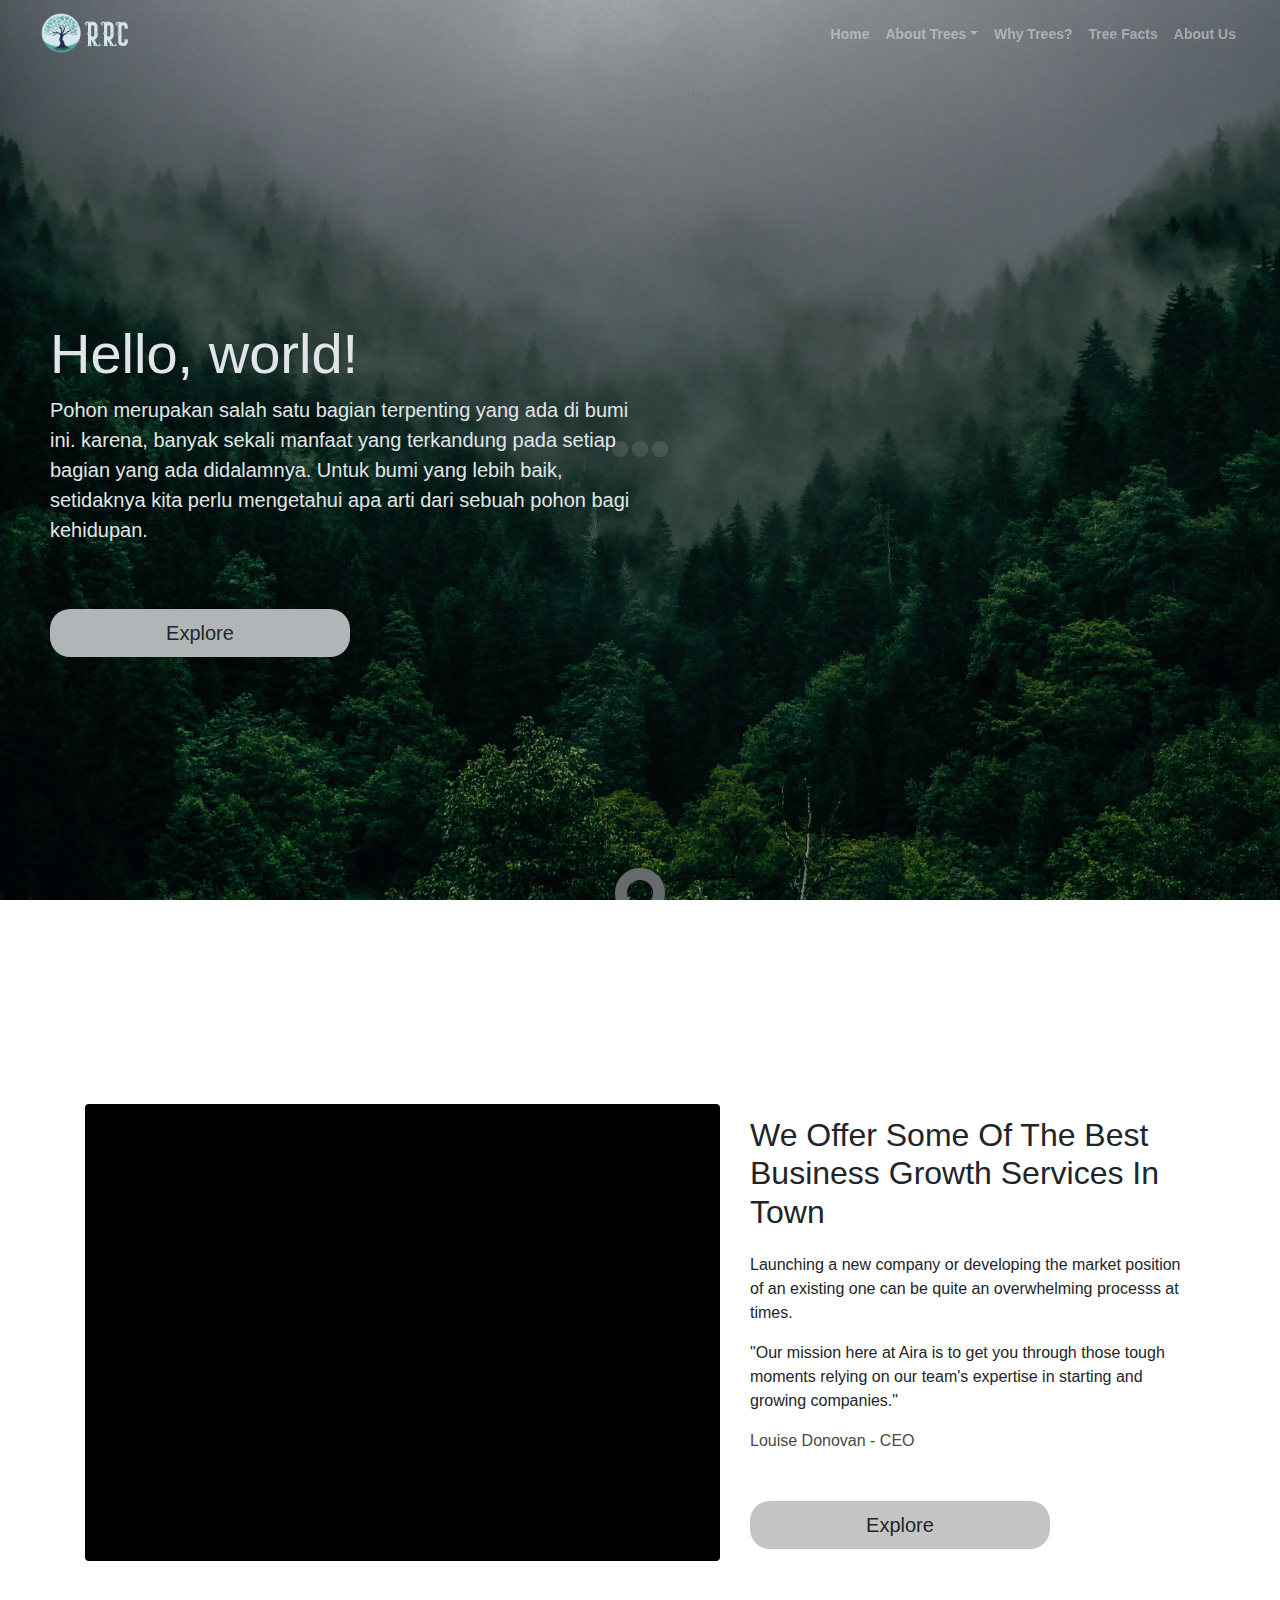
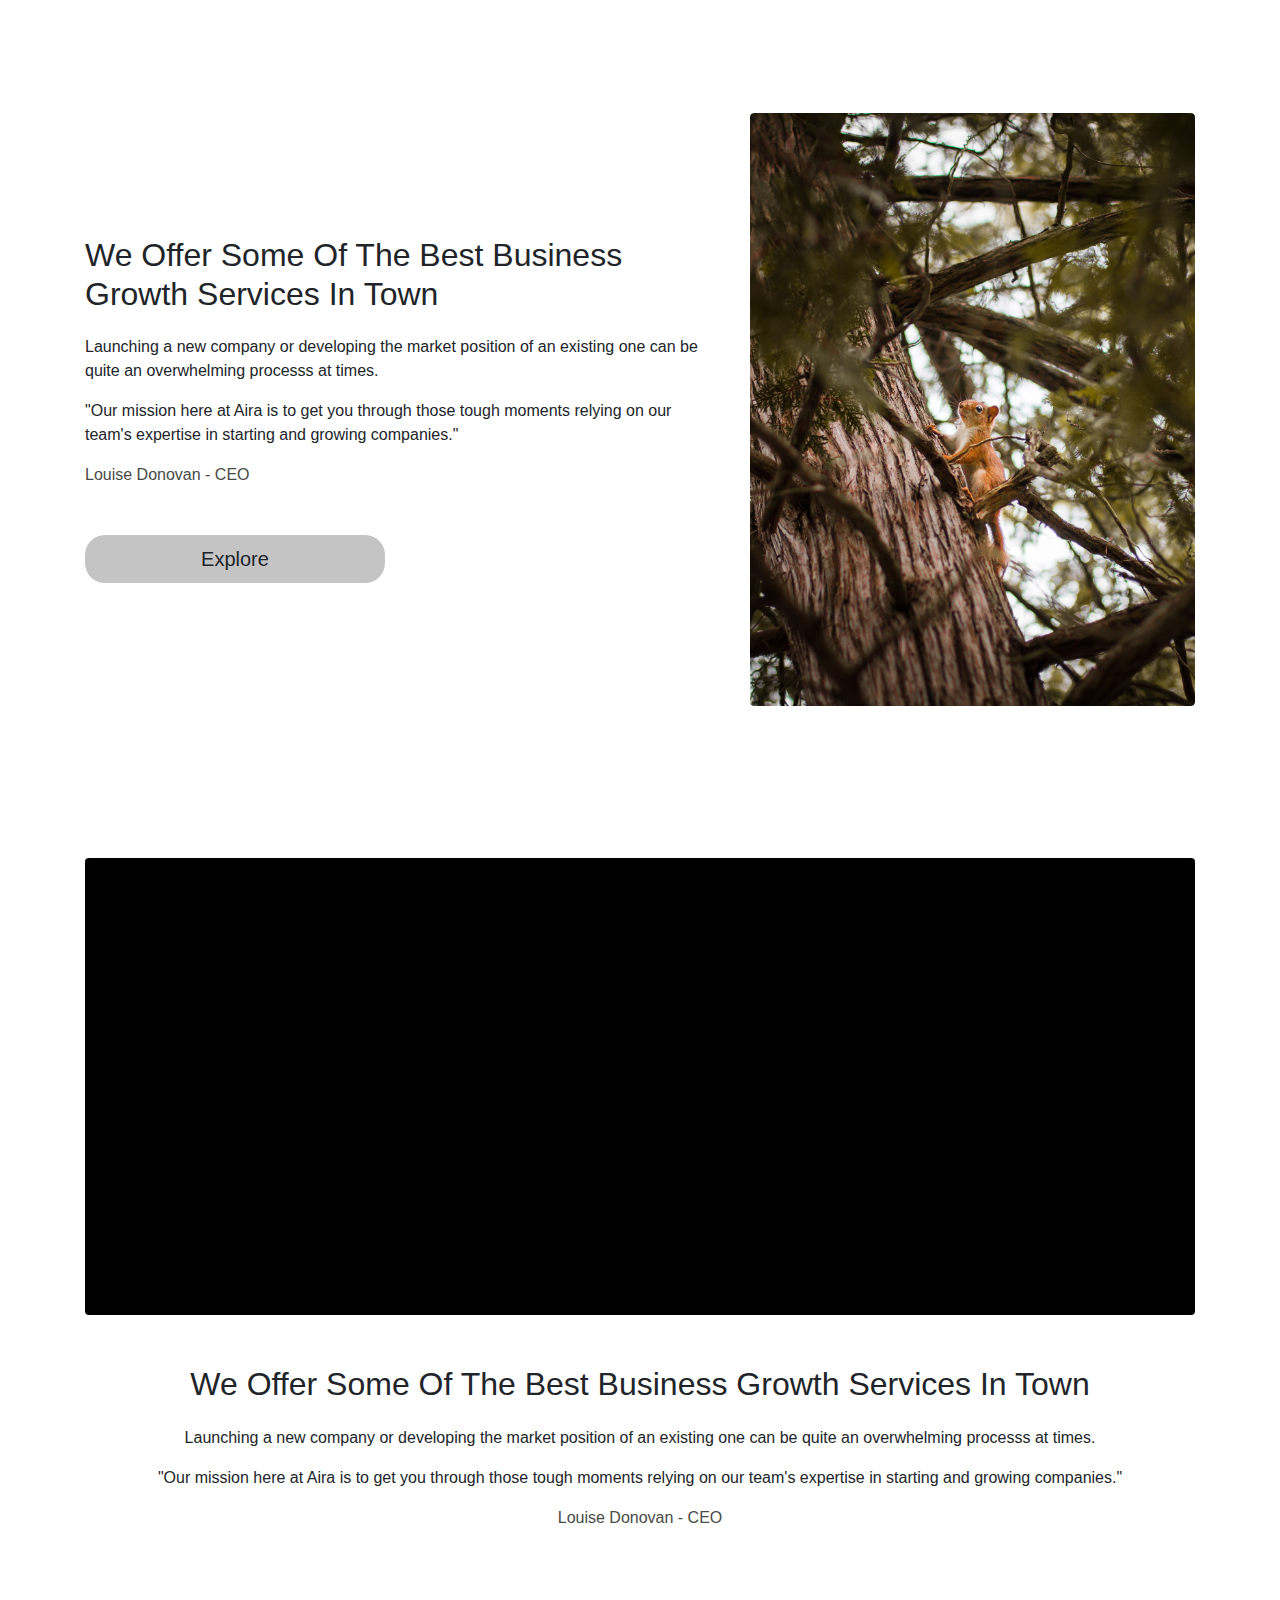
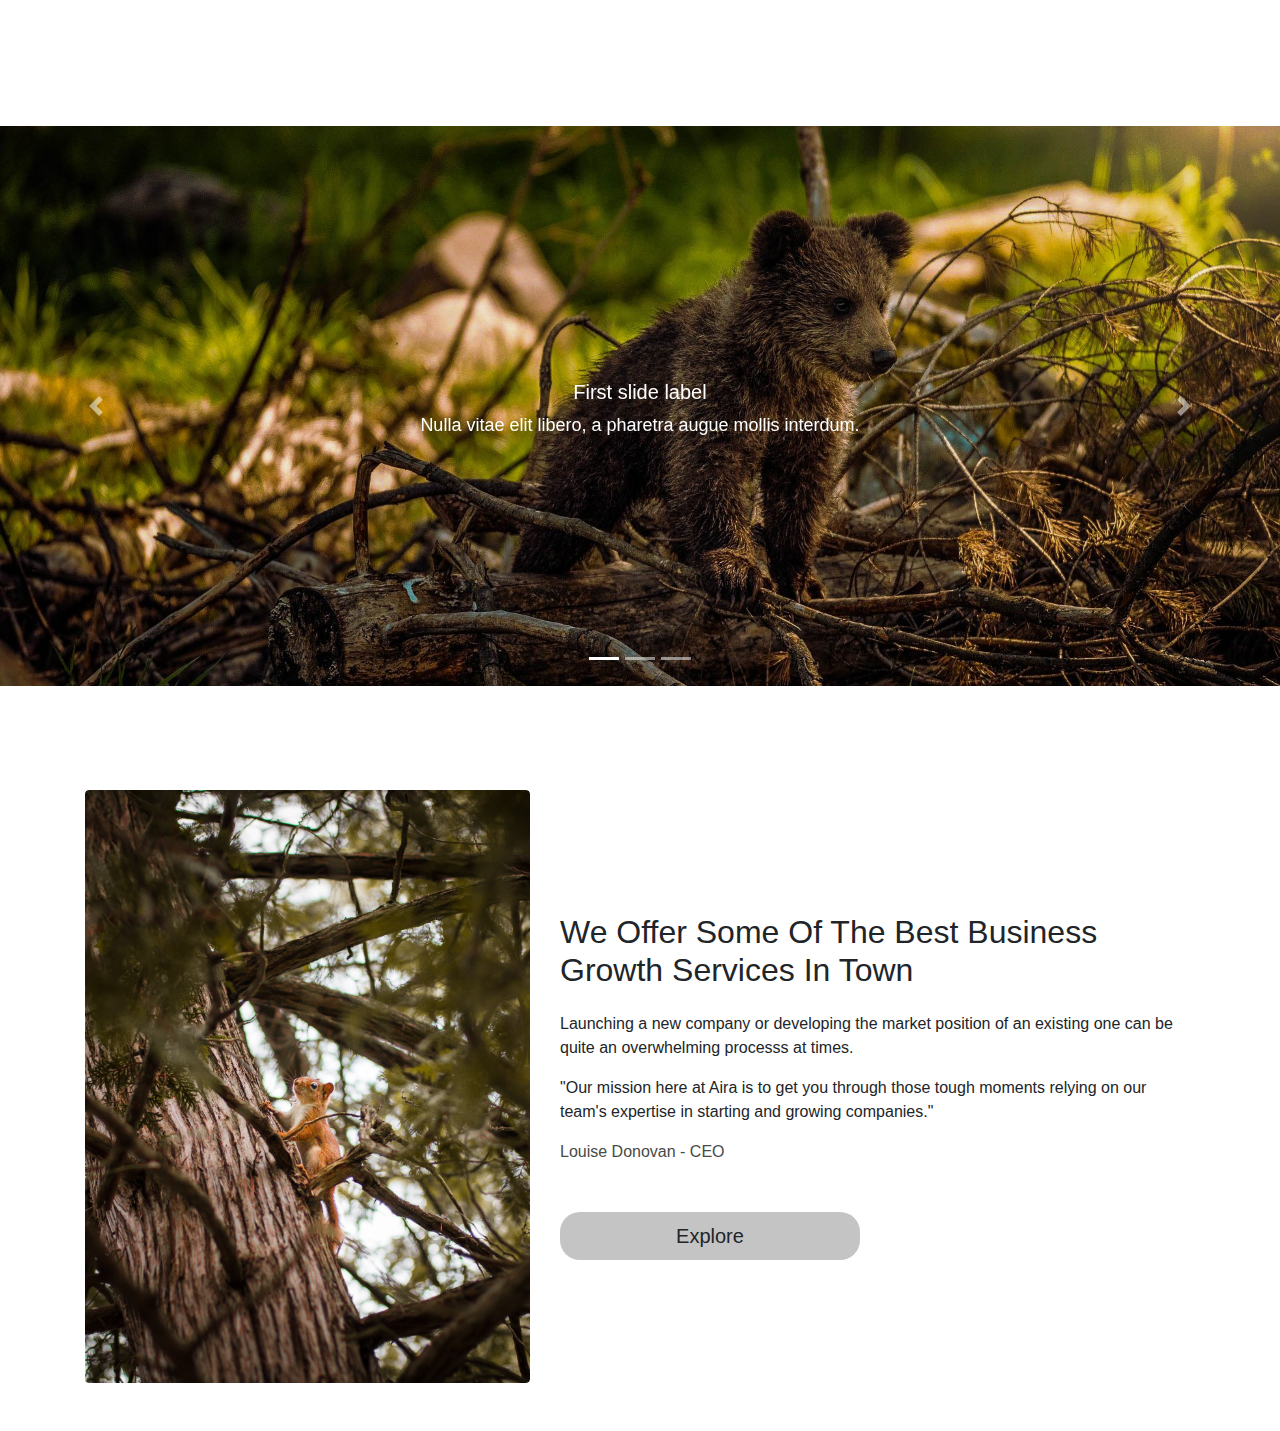
==== commit 1e8605ba: "revisi at index.css and add add tree_fact page" ====
--- a/index.html
+++ b/index.html
@@ -56,7 +56,7 @@
                     <a class="nav-link" href="#intro">Why Trees?</a>
                 </li>
                 <li class="nav-item">
-                    <a class="nav-link" href="#services">Tree Facts</a>
+                    <a class="nav-link" href="./lib/pages/tree_fact.html">Tree Facts</a>
                 </li>
                 <li class="nav-item">
                     <a class="nav-link" href="#callMe">About Us</a>
--- a/index.css
+++ b/index.css
@@ -87,7 +87,7 @@
 }
 
 .navbar-custom:hover {
-    background-color: #113448;
+    background-color: #0d362f;
     transition: all 0.3s;
 }
 
@@ -126,7 +126,7 @@
     margin-top: 0;
     border: none;
     border-radius: 0.25rem;
-    background-color: #113448;
+    background-color: #0d362f;
 }
 
 .navbar-custom .dropdown-item {
@@ -135,7 +135,7 @@
 }
 
 .navbar-custom .dropdown-item:hover {
-    background-color: #113448;
+    background-color: #0d362f;
 }
 
 .navbar-custom .dropdown-item .item-text {
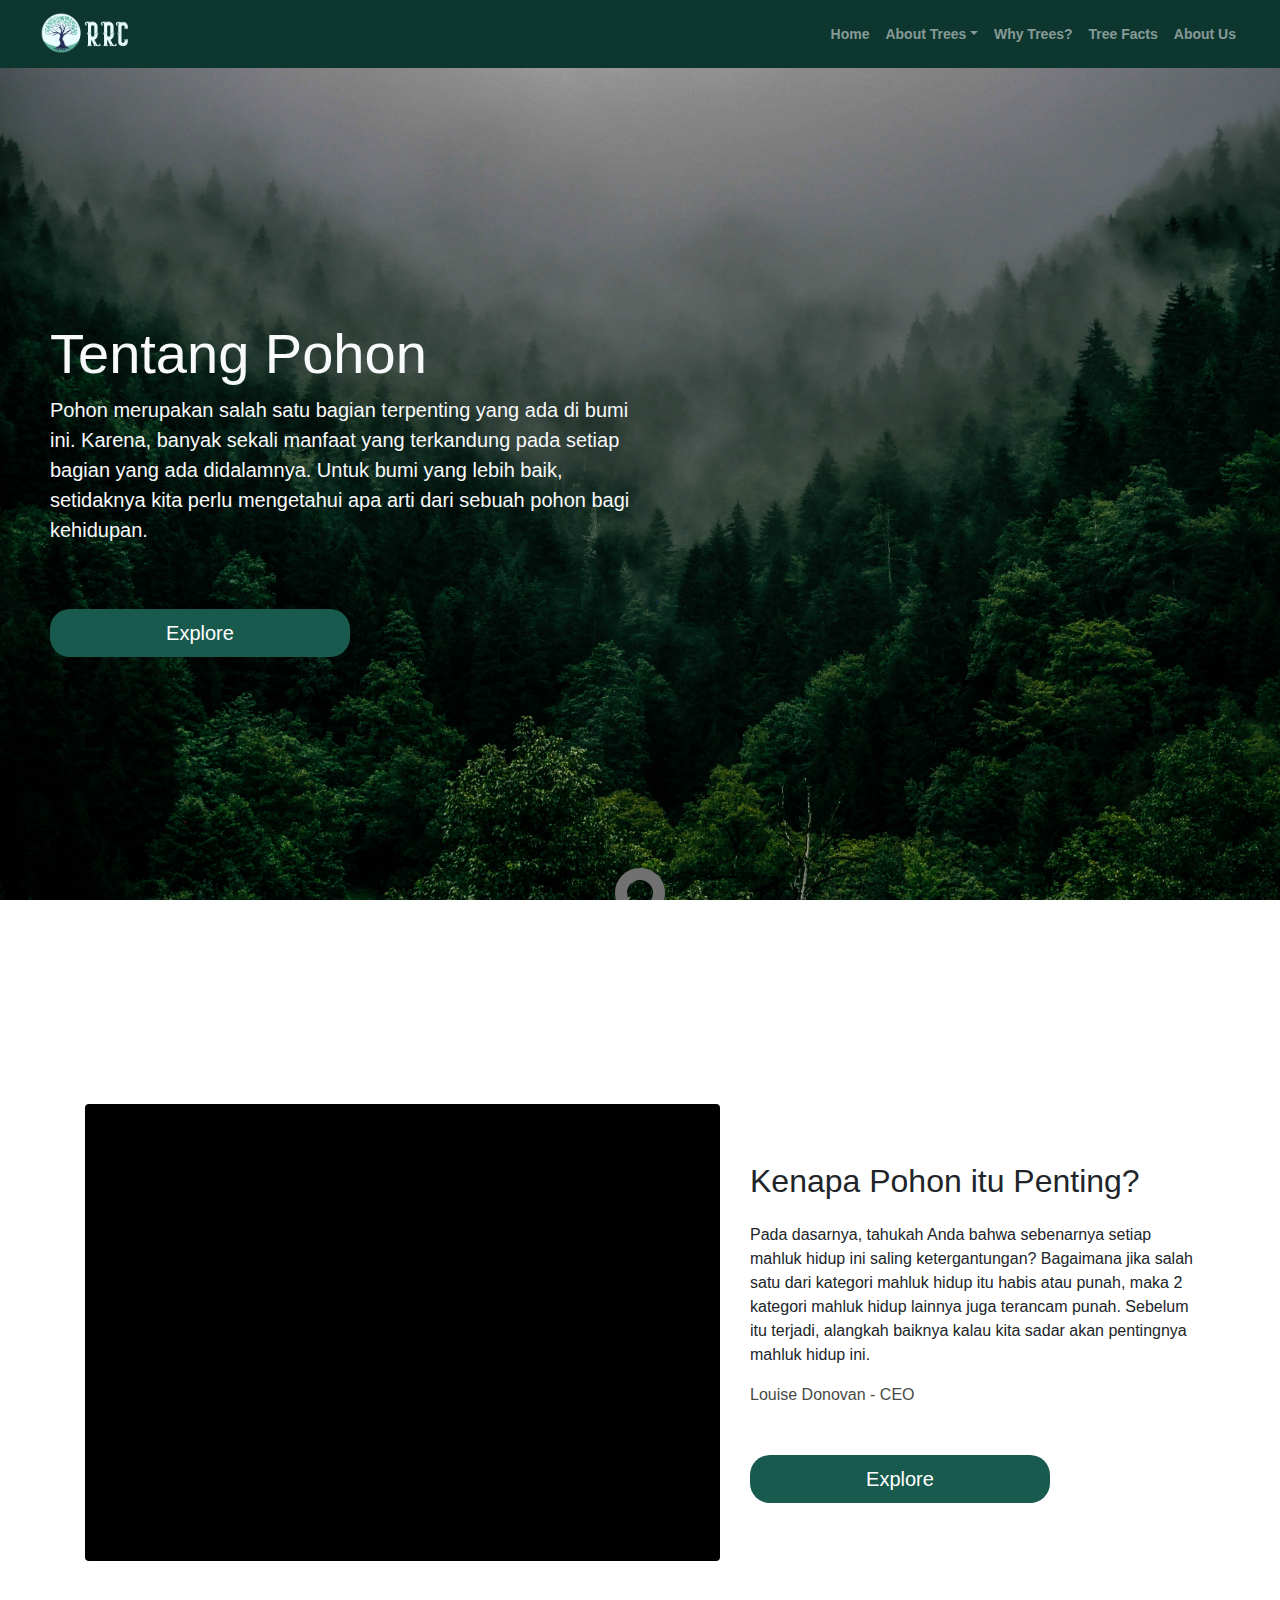
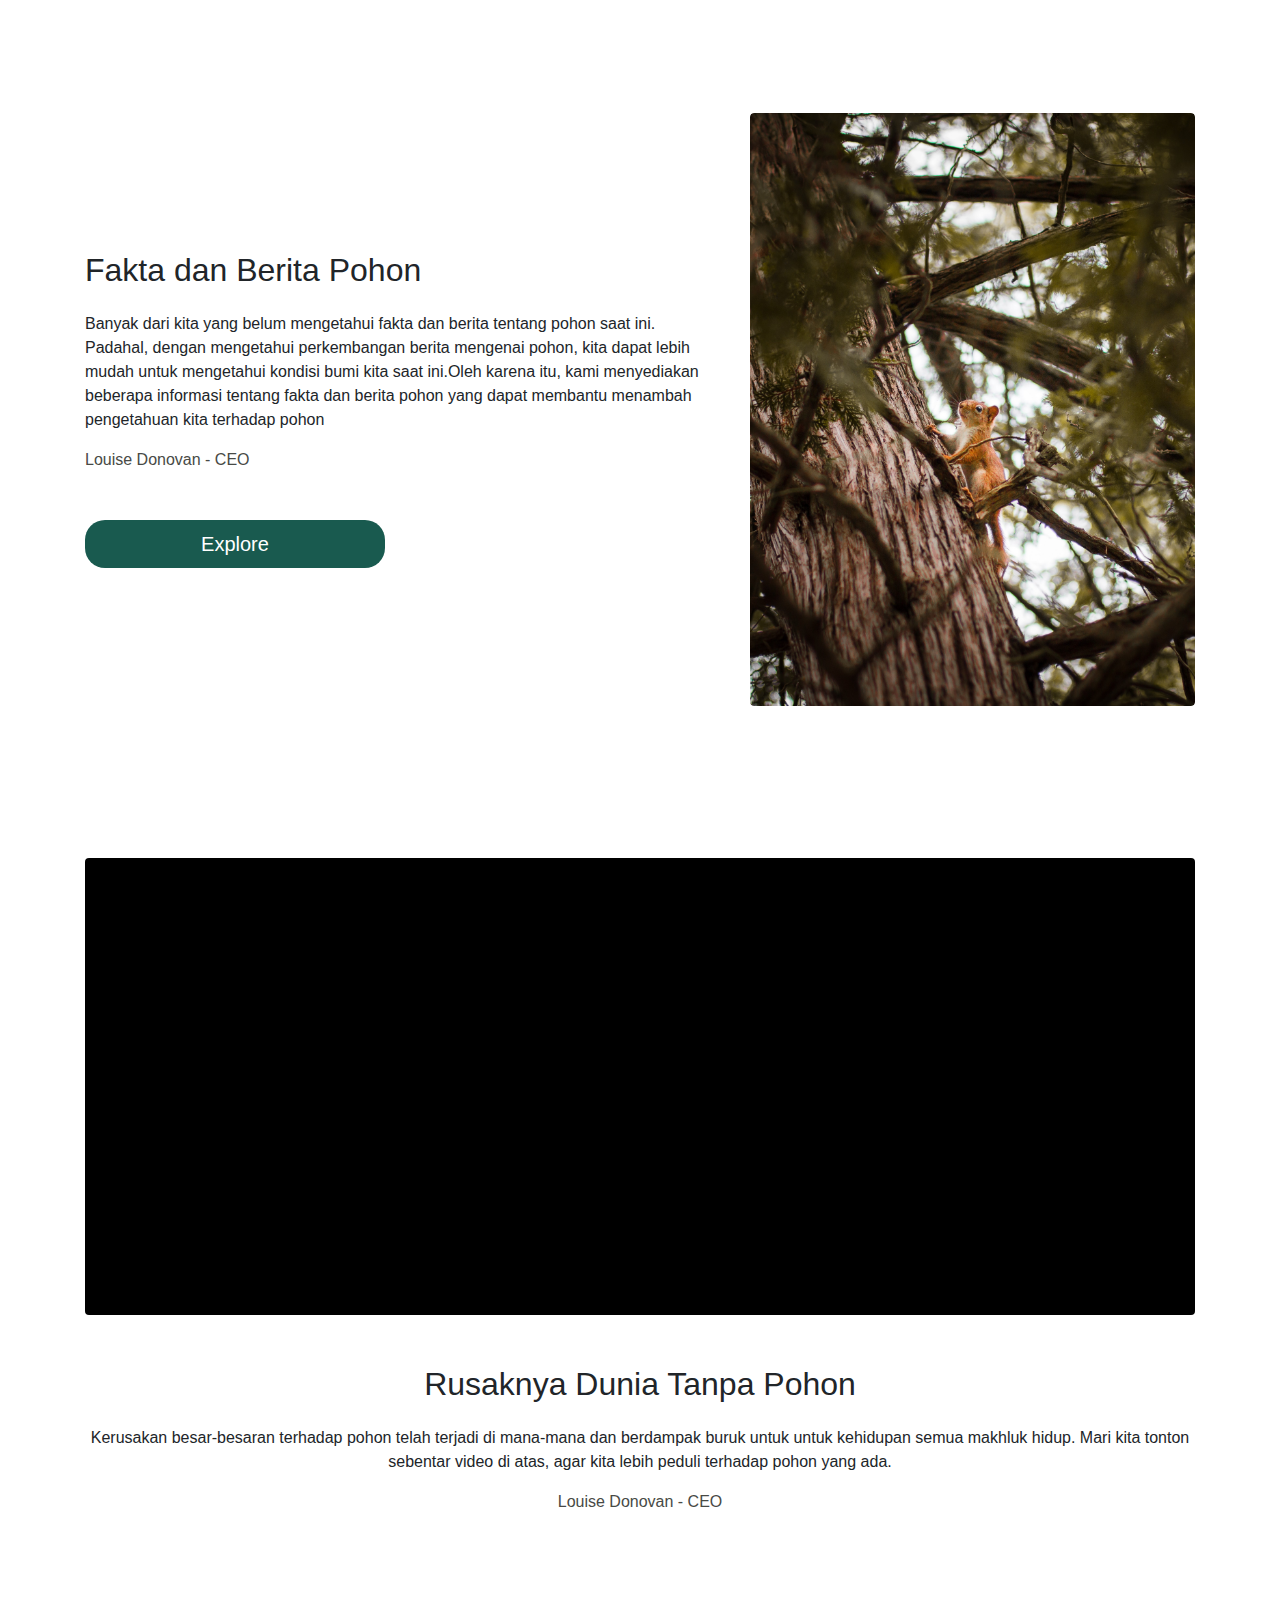
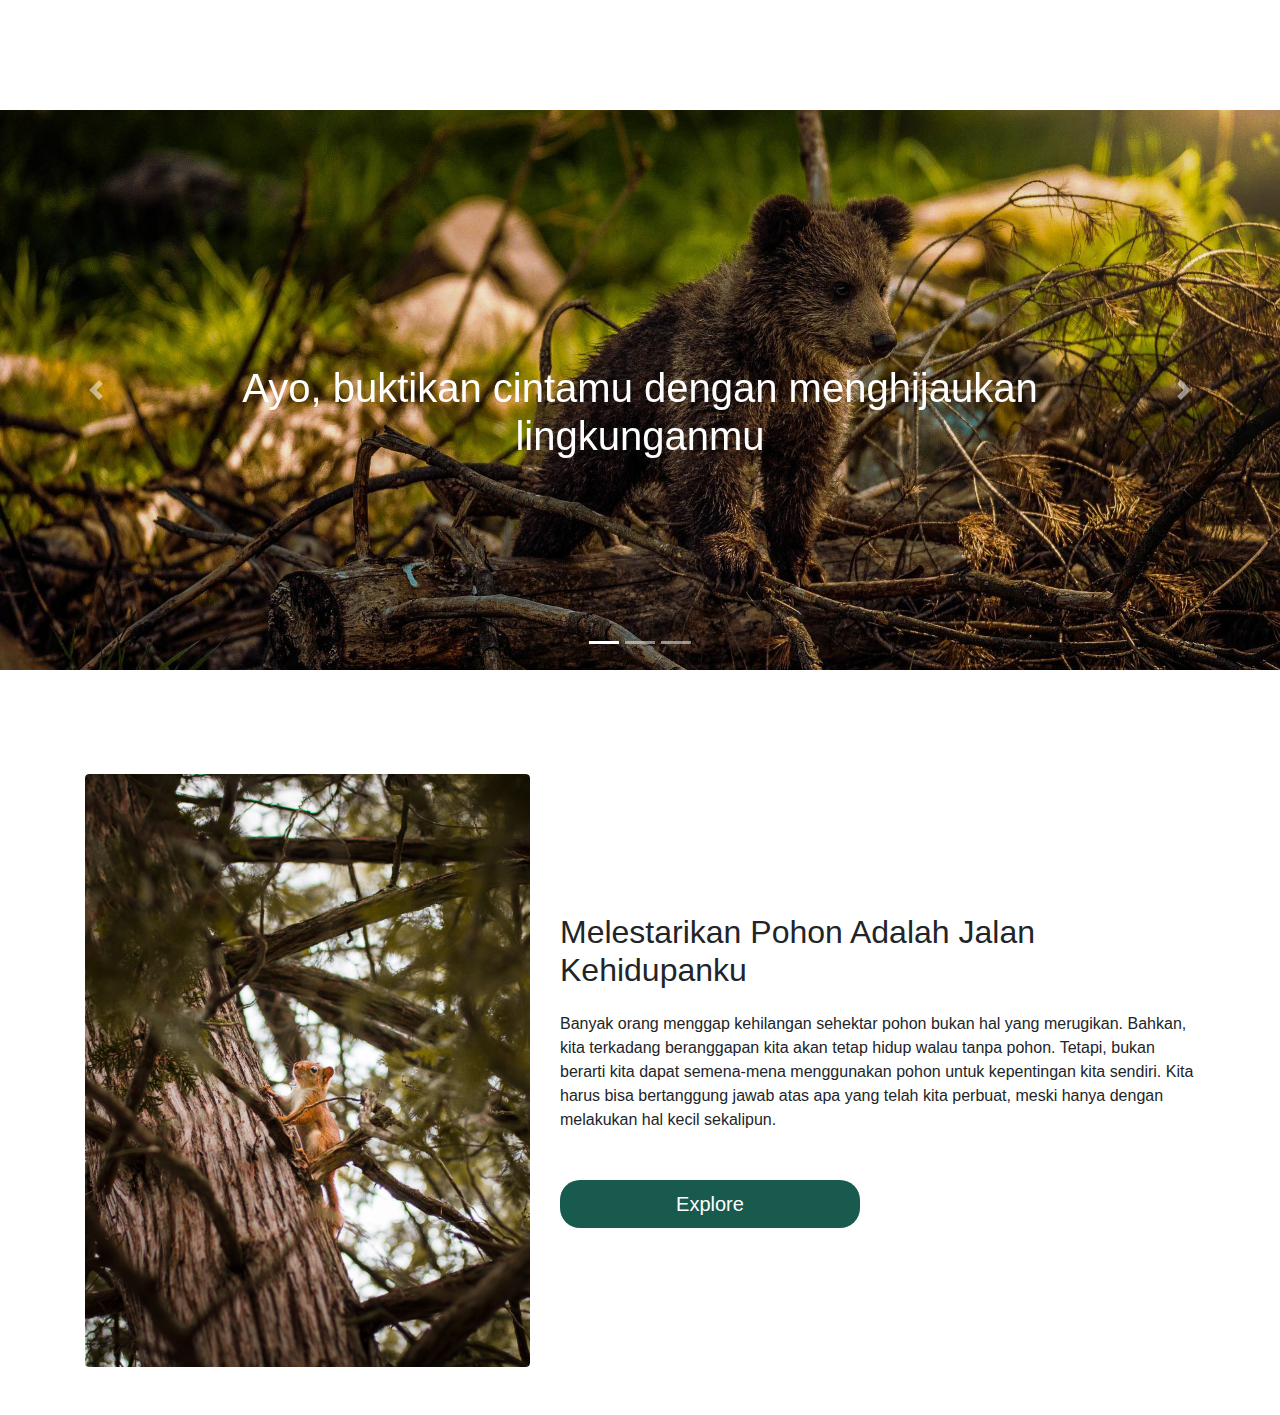
==== commit 03a609c8: "add some content" ====
--- a/index.html
+++ b/index.html
@@ -44,11 +44,11 @@
                 </li>
                 <!-- Dropdown Menu -->
                 <li class="nav-item dropdown">
-                    <a class="nav-link dropdown-toggle" href="./lib/pages/about_trees.html" id="navbarDropdown" role="button"
-                        aria-haspopup="true" aria-expanded="false">About Trees</a>
+                    <a class="nav-link dropdown-toggle" href="./lib/pages/about_trees.html" id="navbarDropdown"
+                        role="button" aria-haspopup="true" aria-expanded="false">About Trees</a>
                     <div class="dropdown-menu" aria-labelledby="navbarDropdown">
                         <a class="dropdown-item" href="./lib/pages/tree_species.html"><span class="item-text">Tree
-                            Species</span></a>
+                                Species</span></a>
                     </div>
                 </li>
                 <!-- end of dropdown menu -->
@@ -72,12 +72,11 @@
         <div>
             <div class="position-custom-1 text-light">
                 <div class="Jumbotron">
-                    <h1 class="display-4 ">Hello, world!</h1>
+                    <h1 class="display-4 ">Tentang Pohon</h1>
                     <div class="deskripsi-box-custom-1">
-                        <p class="lead">Pohon merupakan salah satu bagian terpenting yang ada di bumi ini. karena,
-                            banyak
-                            sekali manfaat yang terkandung pada setiap bagian yang ada didalamnya. Untuk bumi yang lebih
-                            baik, setidaknya kita perlu mengetahui apa arti dari sebuah pohon bagi kehidupan.</p>
+                        <p class="lead">Pohon merupakan salah satu bagian terpenting yang ada di bumi ini. Karena,
+                            banyak sekali manfaat yang terkandung pada setiap bagian yang ada didalamnya. Untuk bumi
+                            yang lebih baik, setidaknya kita perlu mengetahui apa arti dari sebuah pohon bagi kehidupan.
                     </div>
                     <br></br>
                     <a class="btn btn-primary-custom btn-lg" href="#" role="button">Explore</a>
@@ -101,12 +100,11 @@
                 </div>
                 <div class="col-lg-5 intro-align text-container-padding-1">
                     <div class="text-container">
-                        <h2 class="text-container-padding">We Offer Some Of The Best Business Growth Services In Town
-                        </h2>
-                        <p>Launching a new company or developing the market position of an existing one can be quite an
-                            overwhelming processs at times.</p>
-                        <p class="testimonial-text">"Our mission here at Aira is to get you through those tough moments
-                            relying on our team's expertise in starting and growing companies."</p>
+                        <h2 class="text-container-padding">Kenapa Pohon itu Penting?</h2>
+                        <p>Pada dasarnya, tahukah Anda bahwa sebenarnya setiap mahluk hidup ini saling ketergantungan?
+                            Bagaimana jika salah satu dari kategori mahluk hidup itu habis atau punah, maka 2 kategori
+                            mahluk hidup lainnya juga terancam punah. Sebelum itu terjadi, alangkah baiknya kalau kita
+                            sadar akan pentingnya mahluk hidup ini.</p>
                         <div class="testimonial-author">Louise Donovan - CEO</div>
                     </div>
 
@@ -122,14 +120,12 @@
             <div class="row">
                 <div class="col-lg-7 intro-align text-container-padding-1">
                     <div class="text-container">
-                        <h2 class="">We Offer Some Of The Best Business Growth Services In
-                            Town</h2>
-                        <p>Launching a new company or developing the market position of an existing one can be quite
-                            an
-                            overwhelming processs at times.</p>
-                        <p class="testimonial-text">"Our mission here at Aira is to get you through those tough
-                            moments
-                            relying on our team's expertise in starting and growing companies."</p>
+                        <h2 class="">Fakta dan Berita Pohon</h2>
+                        <p>Banyak dari kita yang belum mengetahui fakta dan berita tentang pohon saat ini. Padahal,
+                            dengan mengetahui perkembangan berita mengenai pohon, kita dapat lebih mudah untuk
+                            mengetahui kondisi bumi kita saat ini.Oleh karena itu, kami menyediakan beberapa informasi
+                            tentang fakta dan berita pohon yang dapat membantu menambah pengetahuan kita terhadap pohon
+                        </p>
                         <div class="testimonial-author">Louise Donovan - CEO</div>
                     </div>
                     <a class="btn btn-primary-custom btn-lg" href="#" role="button">Explore</a>
@@ -158,16 +154,11 @@
             <div>
                 <div>
                     <div class="text-container text-center text-container-padding-2">
-                        <h2 class="text-container-padding ">We Offer Some Of The Best Business Growth Services In
-                            Town
+                        <h2 class="text-container-padding ">Rusaknya Dunia Tanpa Pohon
                         </h2>
-                        <p class="align-middle">Launching a new company or developing the market position of an
-                            existing one can be quite
-                            an
-                            overwhelming processs at times.</p>
-                        <p class="testimonial-text">"Our mission here at Aira is to get you through those tough
-                            moments
-                            relying on our team's expertise in starting and growing companies."</p>
+                        <p class="align-middle">Kerusakan besar-besaran terhadap pohon telah terjadi di mana-mana dan
+                            berdampak buruk untuk untuk kehidupan semua makhluk hidup. Mari kita tonton sebentar video
+                            di atas, agar kita lebih peduli terhadap pohon yang ada.</p>
                         <div class="testimonial-author">Louise Donovan - CEO</div>
                     </div>
                 </div>
@@ -185,13 +176,11 @@
             <div class="carousel-item active crausel-image-size-custom">
                 <img src="./lib/assets/img/home/slide-1.png" class="d-block w-100" alt="...">
                 <div class="carousel-caption d-none d-md-block txt-slider-custom">
-                    <h5>First slide label</h5>
-                    <p>Nulla vitae elit libero, a pharetra augue mollis interdum.</p>
+                    <h1>Ayo, buktikan cintamu dengan menghijaukan lingkunganmu</h1>
                 </div>
                 <div class="copyright text-center label-bg" style="height: 120px;">
                     <br>
-                    <h5>First slide label</h5>
-                    <p>Nulla vitae elit libero, a pharetra augue mollis interdum.</p>
+                    <h5>Ayo, buktikan cintamu dengan menghijaukan lingkunganmu</h5>
                 </div>
             </div>
             <div class="carousel-item crausel-image-size-custom">
@@ -241,17 +230,13 @@
                 </div>
                 <div class="col-lg-7 intro-align text-container-padding-4 ">
                     <div class="text-container">
-                        <h2 class="">We Offer Some Of The Best Business Growth Services
-                            In
-                            Town</h2>
-                        <p>Launching a new company or developing the market position of an existing one can be
-                            quite
-                            an
-                            overwhelming processs at times.</p>
-                        <p class="testimonial-text">"Our mission here at Aira is to get you through those tough
-                            moments
-                            relying on our team's expertise in starting and growing companies."</p>
-                        <div class="testimonial-author">Louise Donovan - CEO</div>
+                        <h2 class="">Melestarikan Pohon Adalah
+                            Jalan Kehidupanku</h2>
+                        <p>Banyak orang menggap kehilangan sehektar pohon bukan hal yang merugikan. Bahkan, kita
+                            terkadang beranggapan kita akan tetap hidup walau tanpa pohon. Tetapi, bukan berarti kita
+                            dapat semena-mena menggunakan pohon untuk kepentingan kita sendiri. Kita harus bisa
+                            bertanggung jawab atas apa yang telah kita perbuat, meski hanya dengan melakukan hal kecil
+                            sekalipun.</p>
                     </div>
                     <a class="btn btn-primary-custom btn-lg" href="#" role="button">Explore</a>
 
--- a/index.css
+++ b/index.css
@@ -204,7 +204,8 @@
 
 .btn.btn-primary-custom {
     border-radius: 20px;
-    background-color: #C4C4C4;
+    background-color: #195a4f;
+    color: rgb(255, 255, 255);
     width: 300px;
 }
 
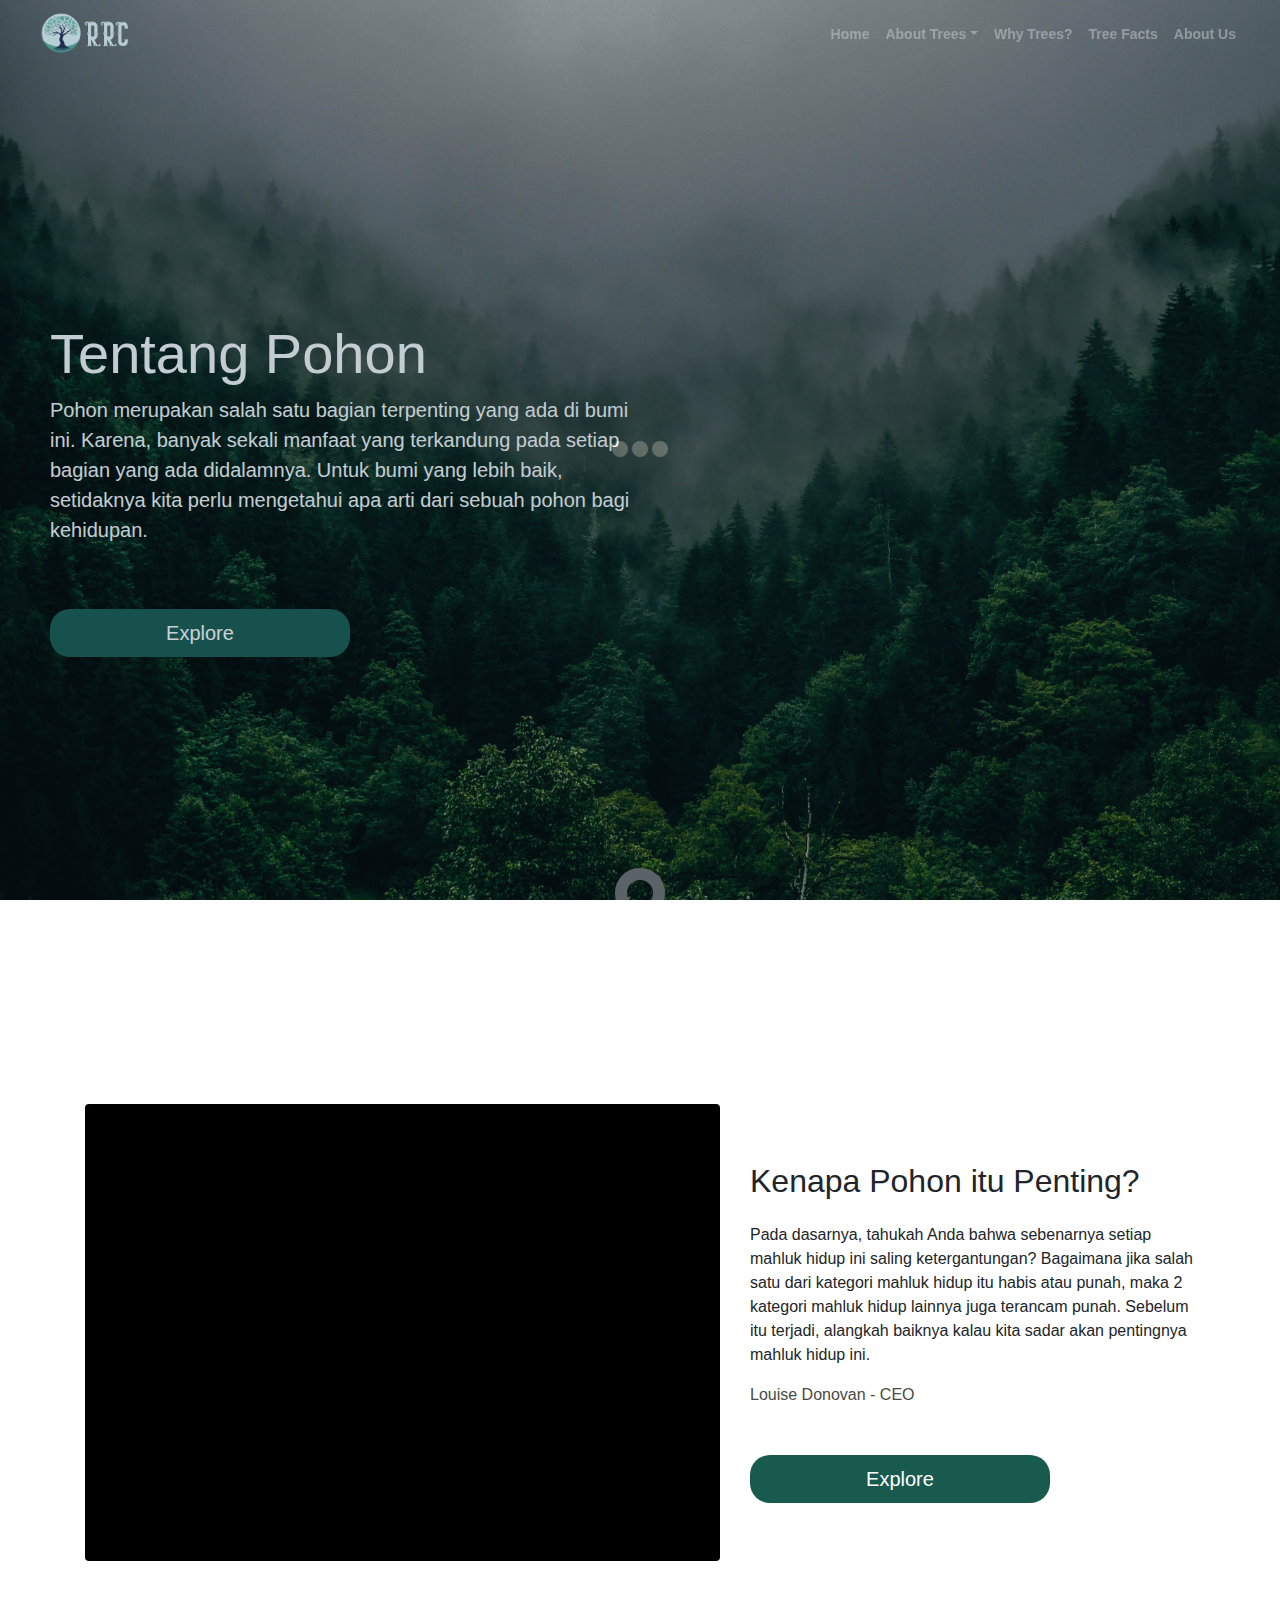
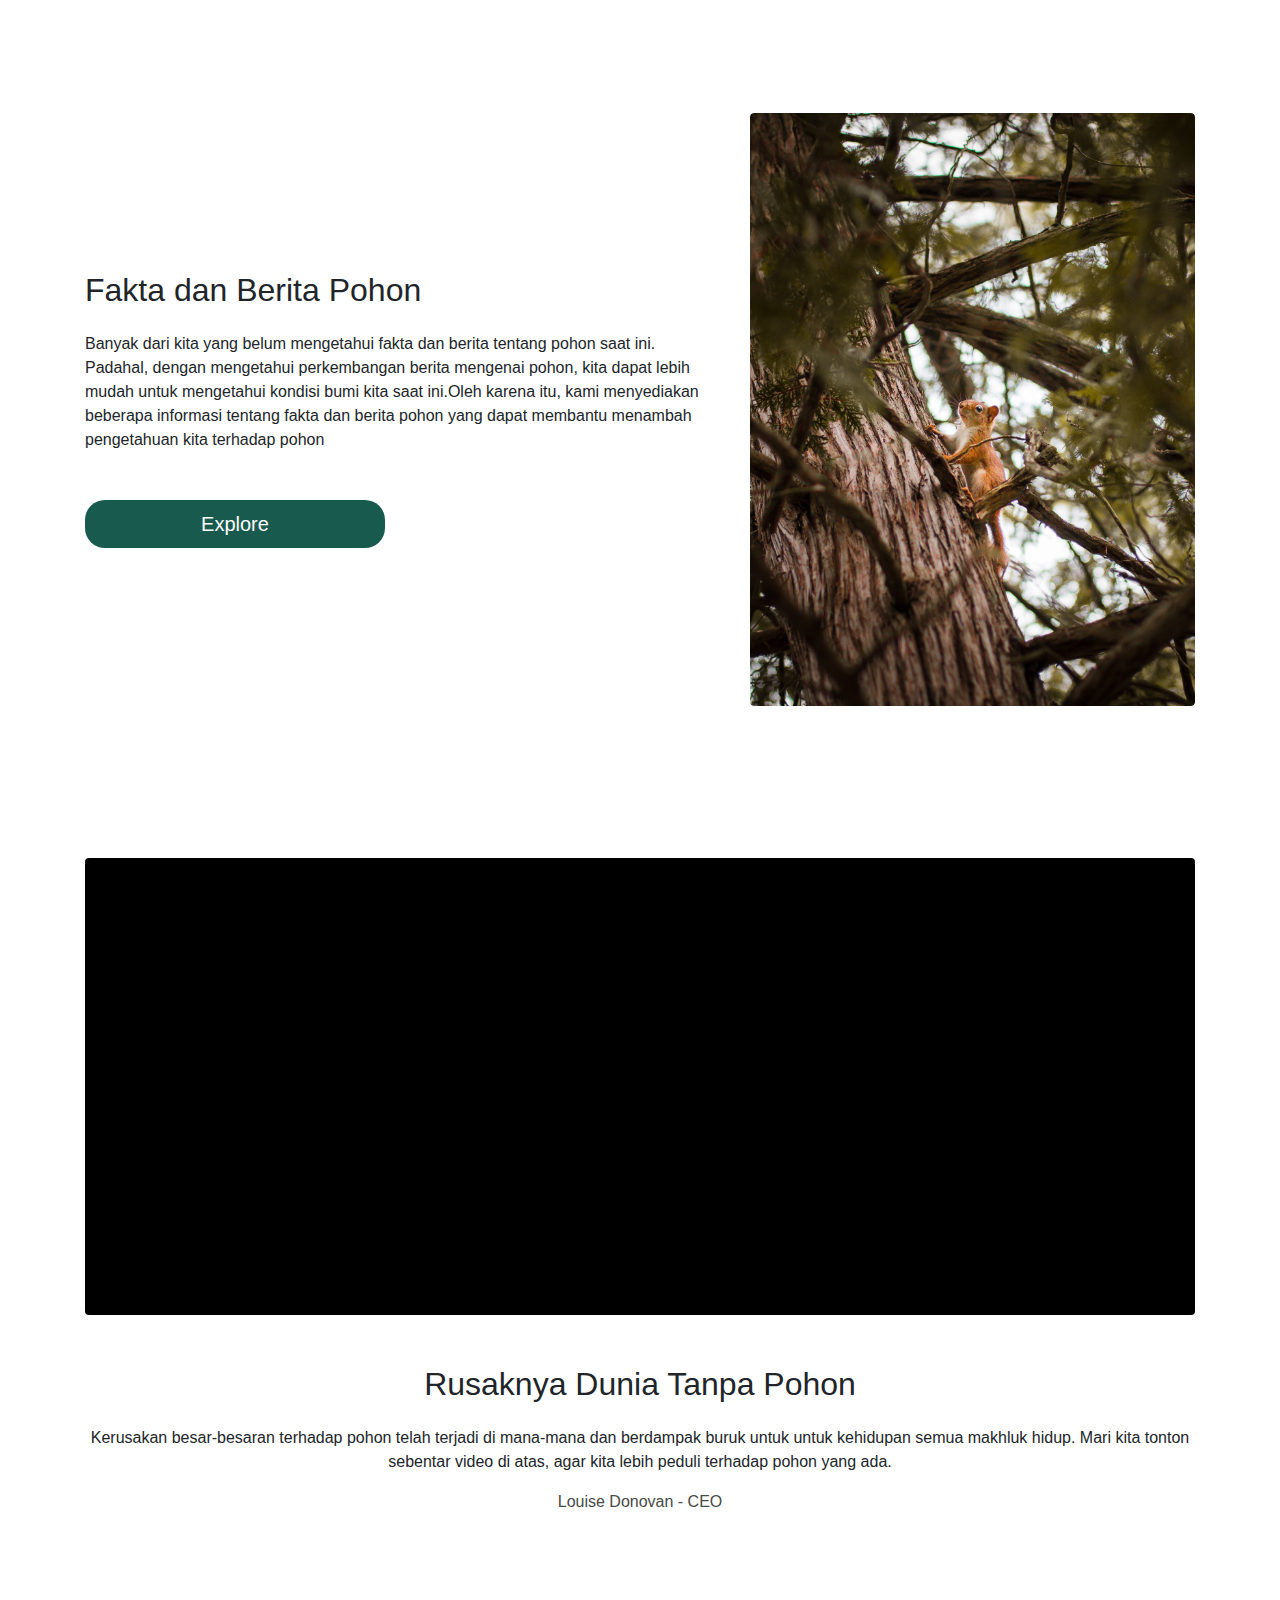
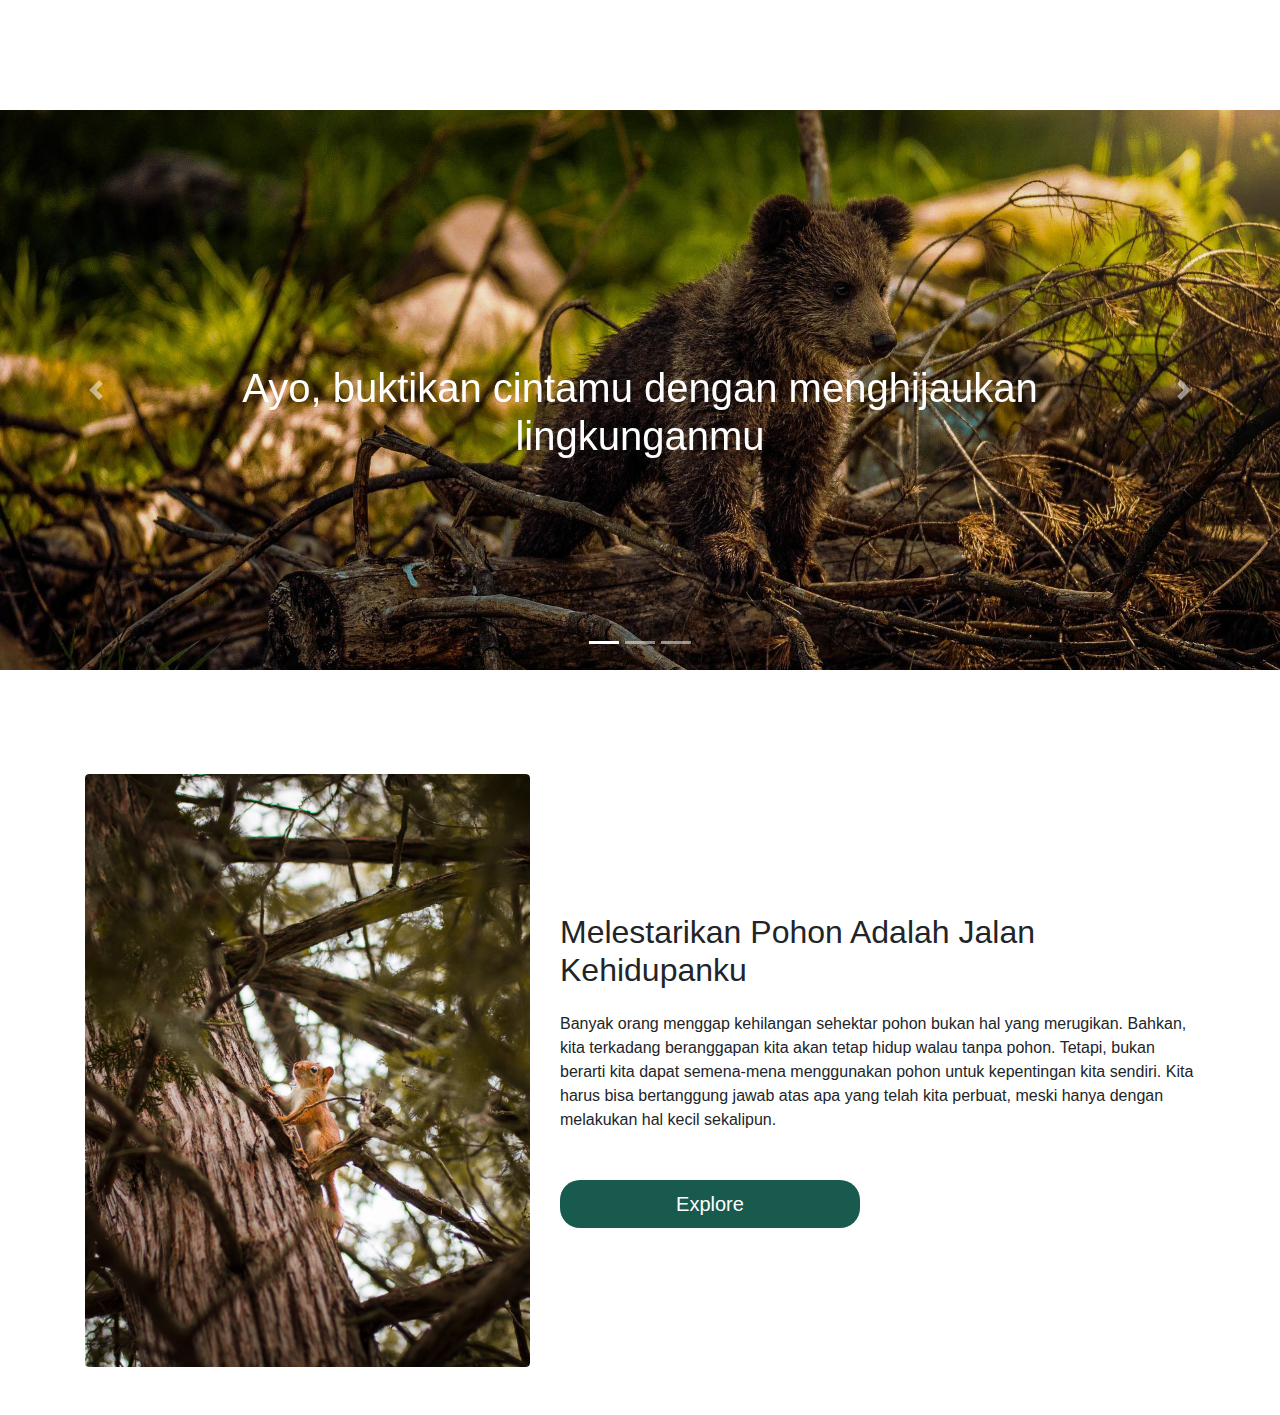
==== commit 23dfc4c2: "add why_trees page and integrated" ====
--- a/index.html
+++ b/index.html
@@ -53,7 +53,7 @@
                 </li>
                 <!-- end of dropdown menu -->
                 <li class="nav-item">
-                    <a class="nav-link" href="#intro">Why Trees?</a>
+                    <a class="nav-link" href="./lib/pages/why_trees.html">Why Trees?</a>
                 </li>
                 <li class="nav-item">
                     <a class="nav-link" href="./lib/pages/tree_fact.html">Tree Facts</a>
@@ -126,7 +126,6 @@
                             mengetahui kondisi bumi kita saat ini.Oleh karena itu, kami menyediakan beberapa informasi
                             tentang fakta dan berita pohon yang dapat membantu menambah pengetahuan kita terhadap pohon
                         </p>
-                        <div class="testimonial-author">Louise Donovan - CEO</div>
                     </div>
                     <a class="btn btn-primary-custom btn-lg" href="#" role="button">Explore</a>
 
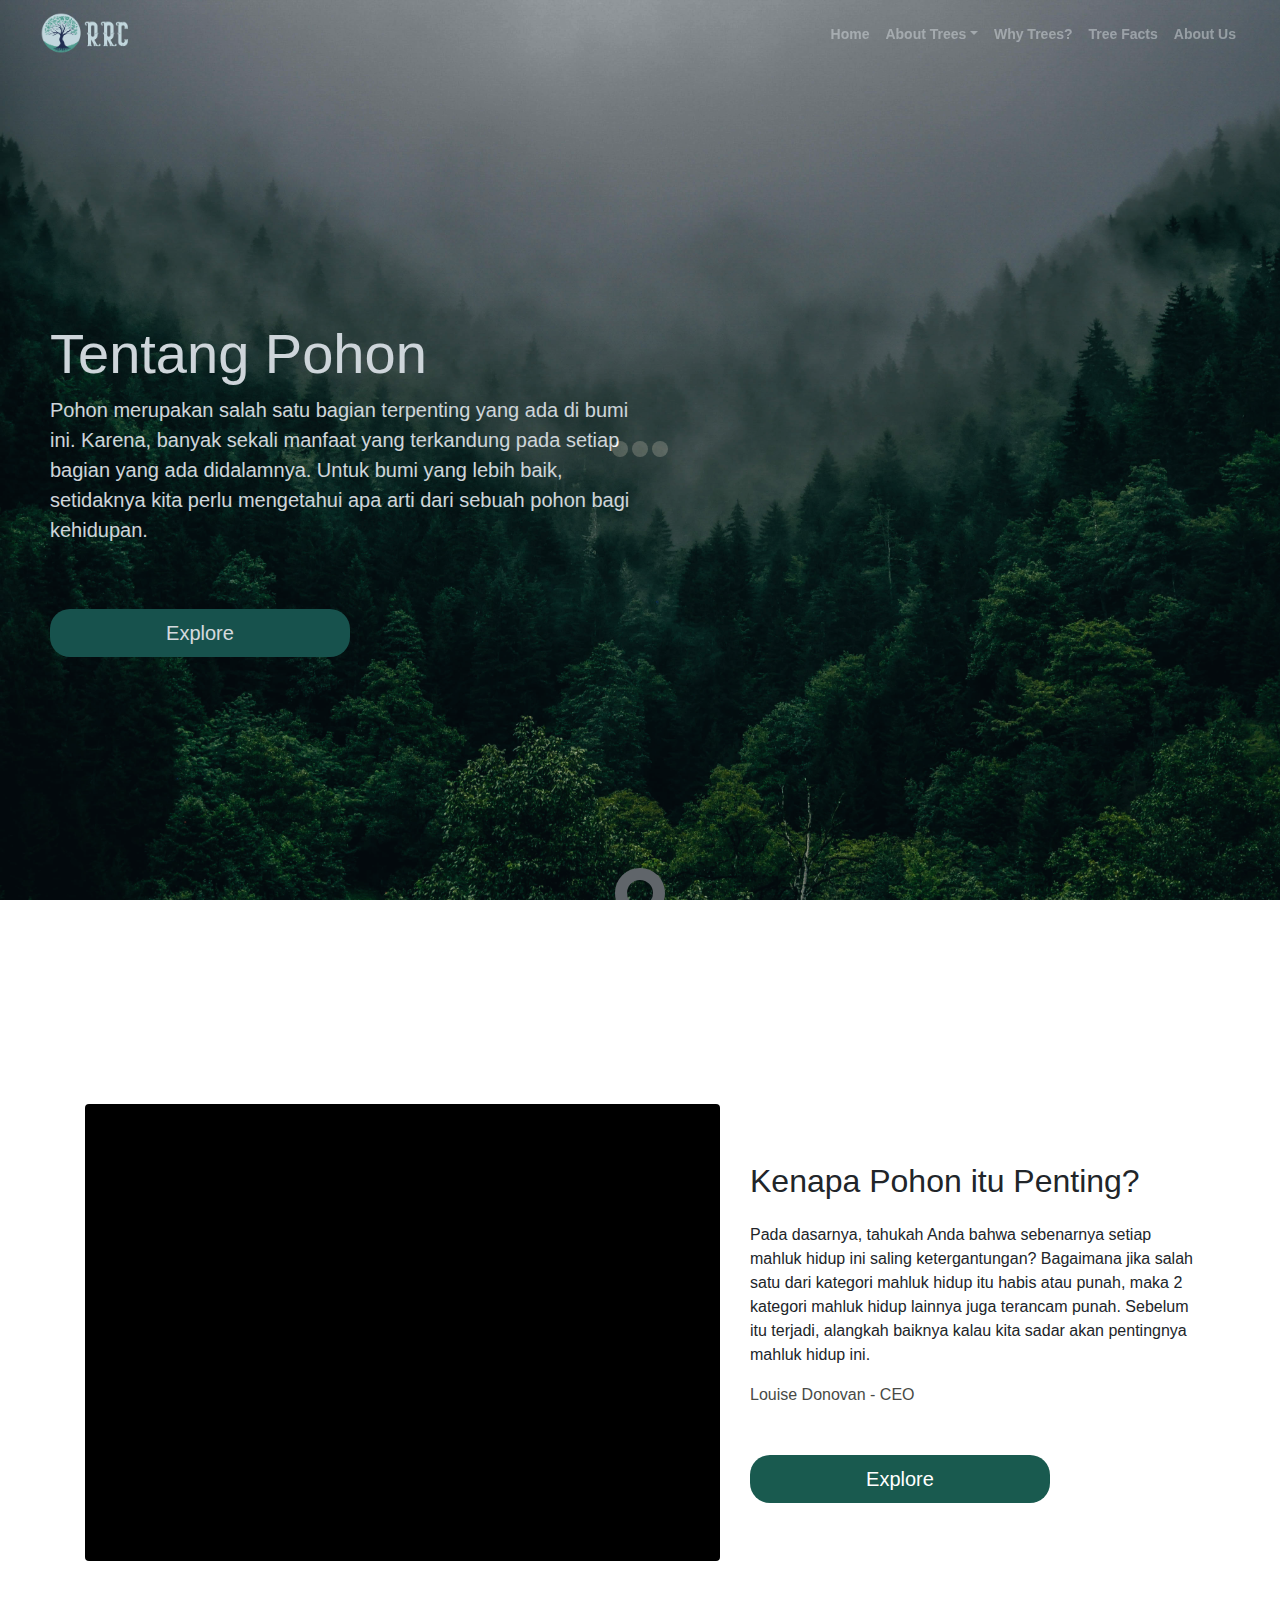
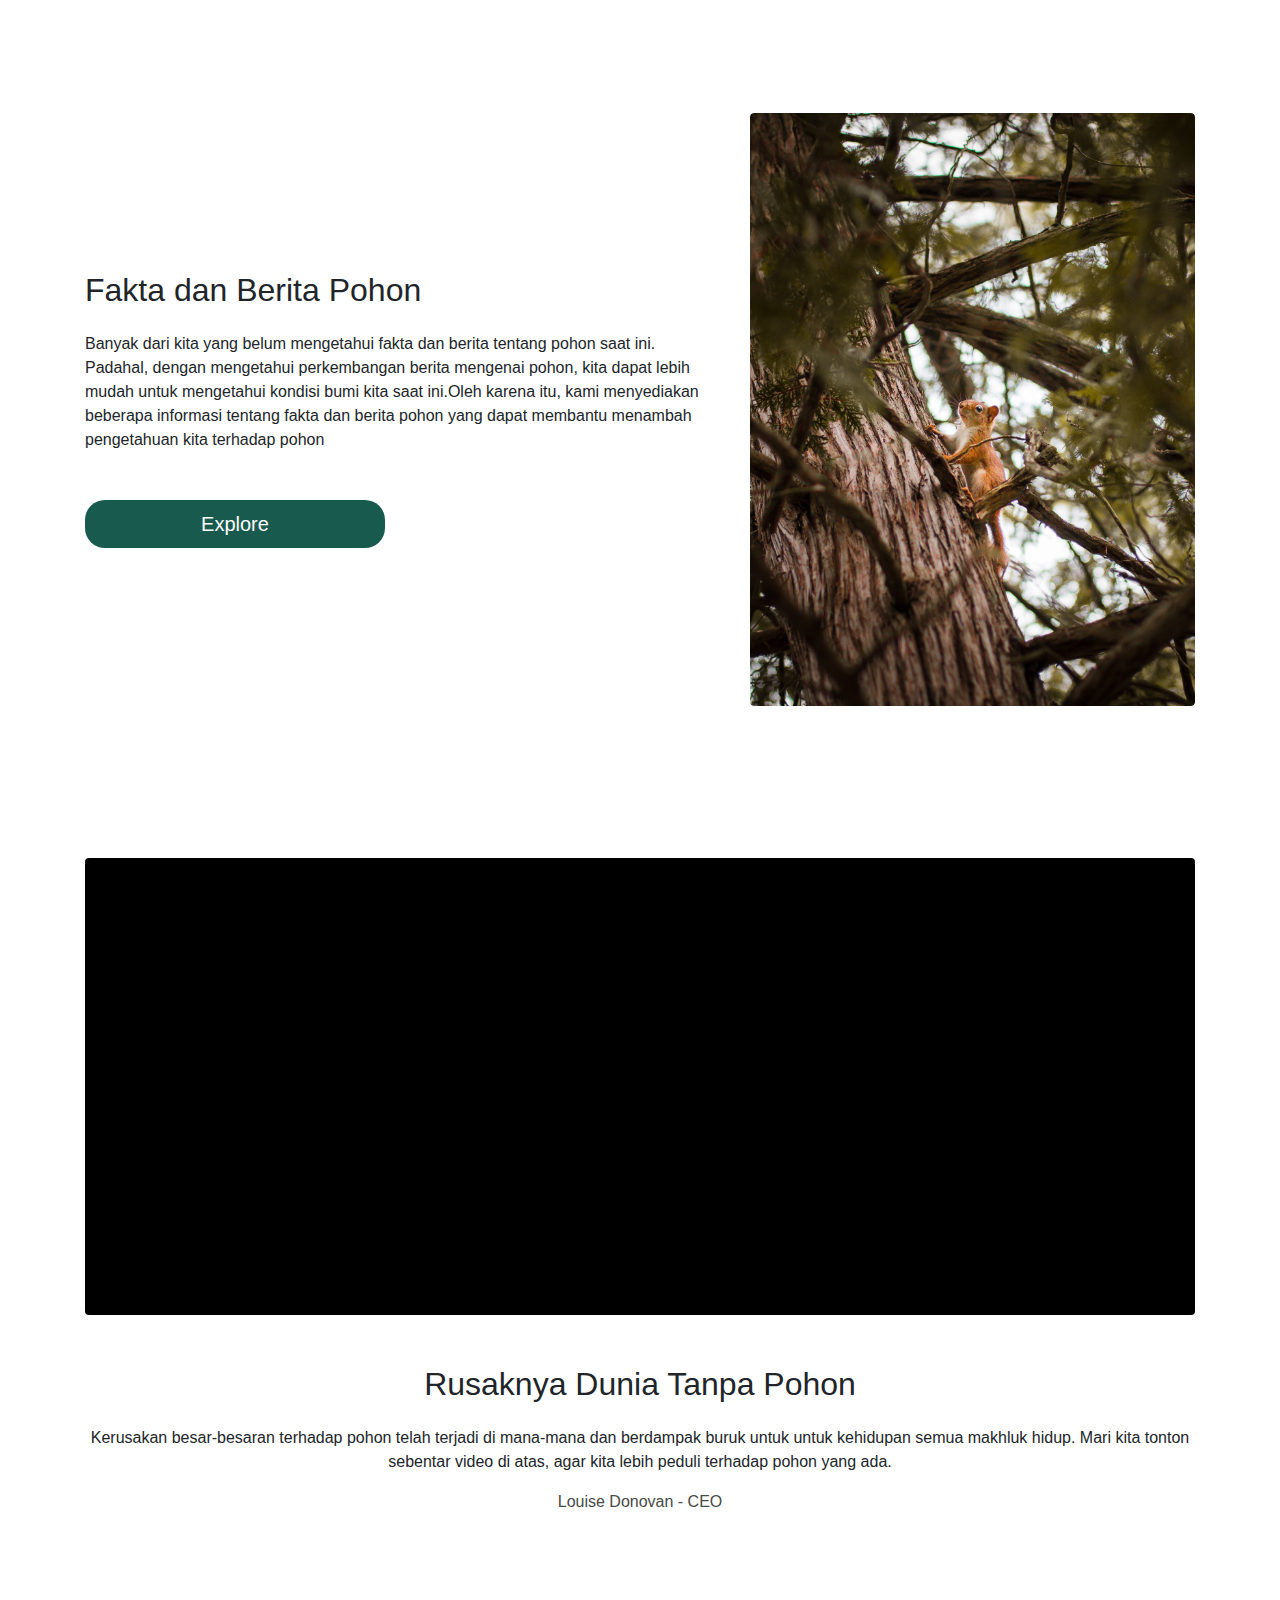
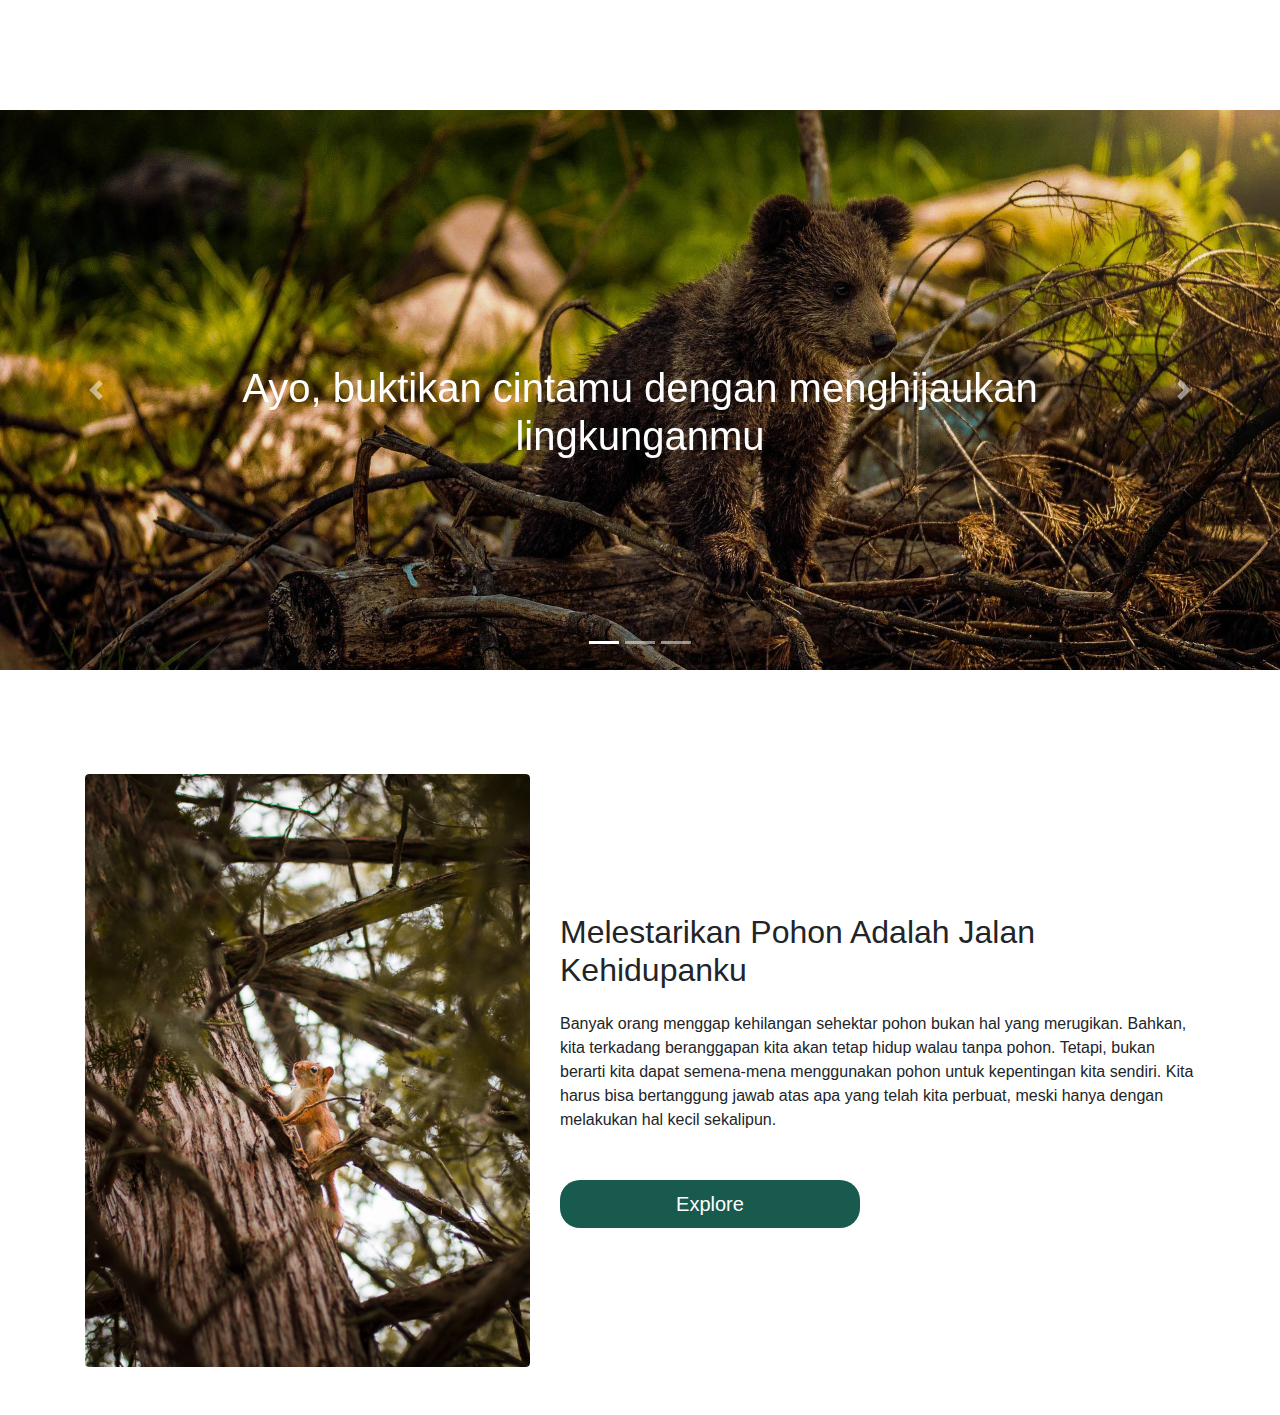
==== commit 175d8e5a: "add about us page and integration" ====
--- a/index.html
+++ b/index.html
@@ -59,7 +59,7 @@
                     <a class="nav-link" href="./lib/pages/tree_fact.html">Tree Facts</a>
                 </li>
                 <li class="nav-item">
-                    <a class="nav-link" href="#callMe">About Us</a>
+                    <a class="nav-link" href="./lib/pages/about_us.html">About Us</a>
                 </li>
 
             </ul>
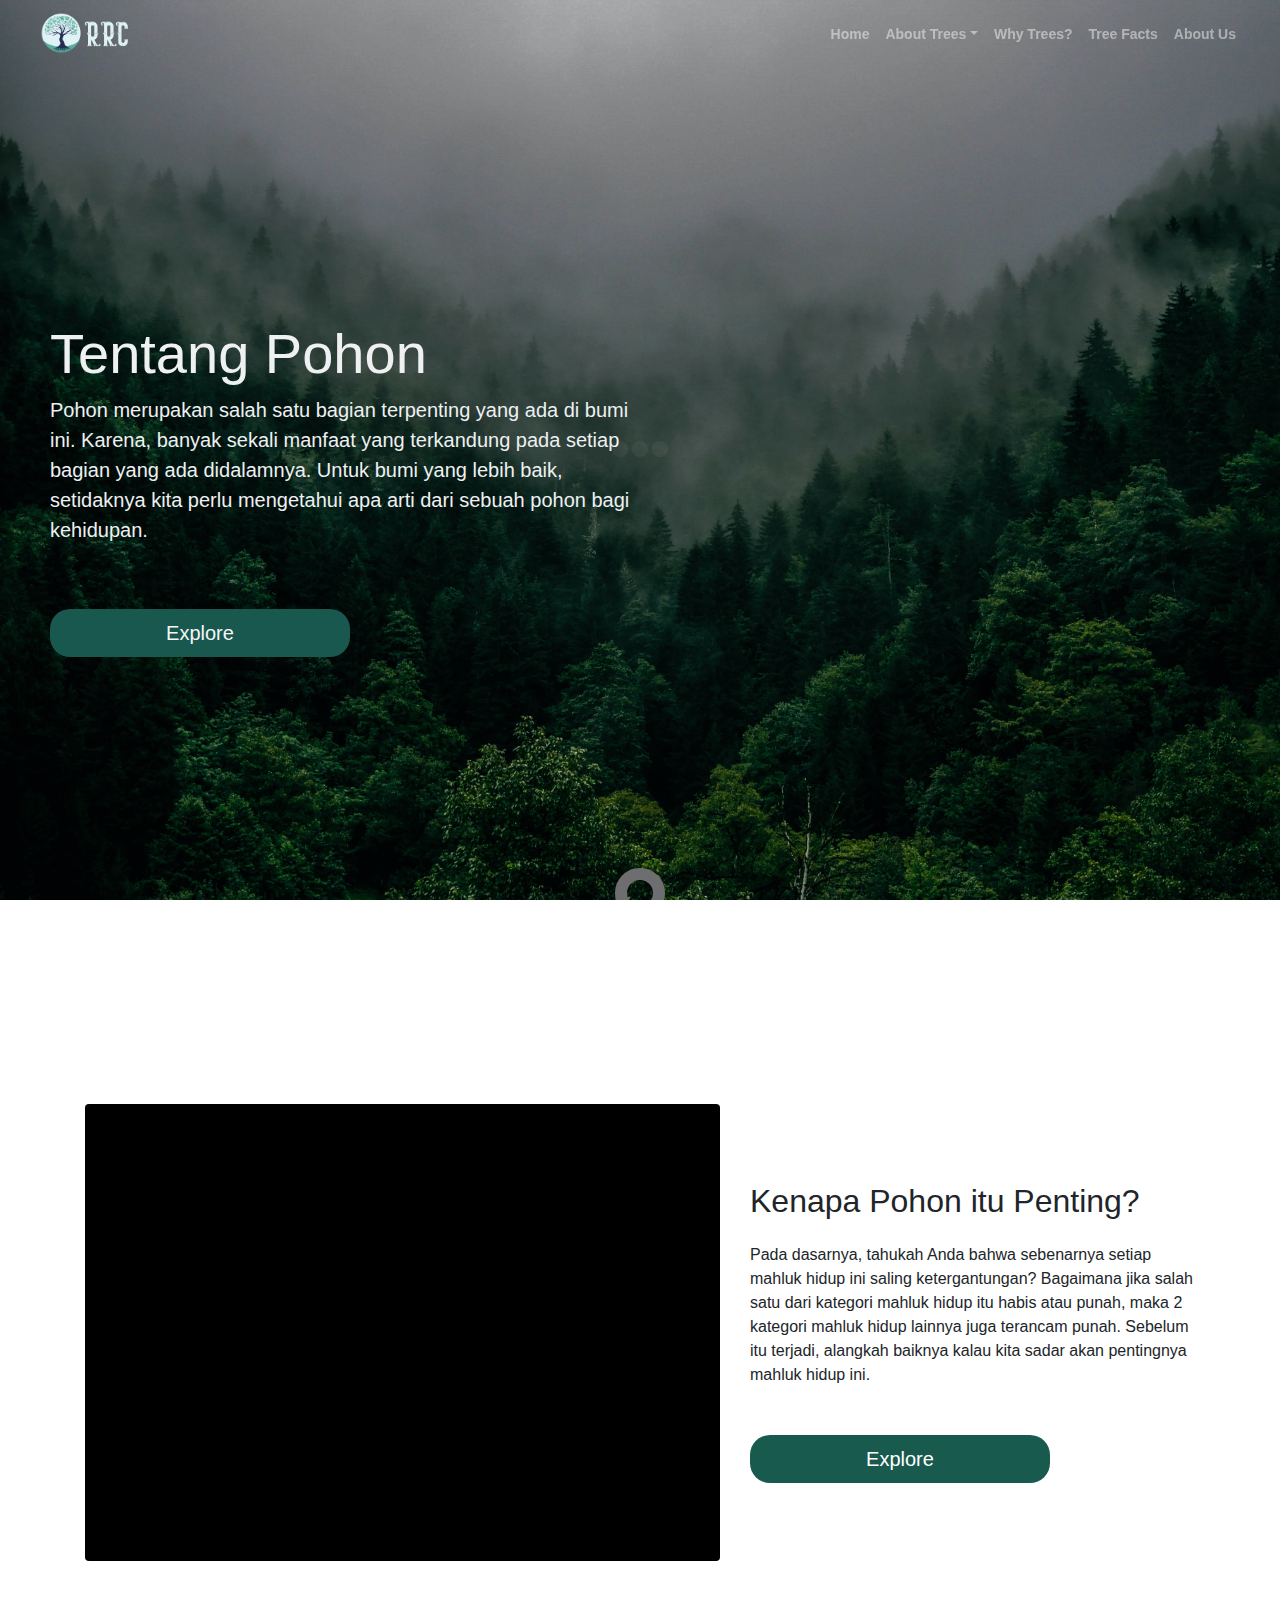
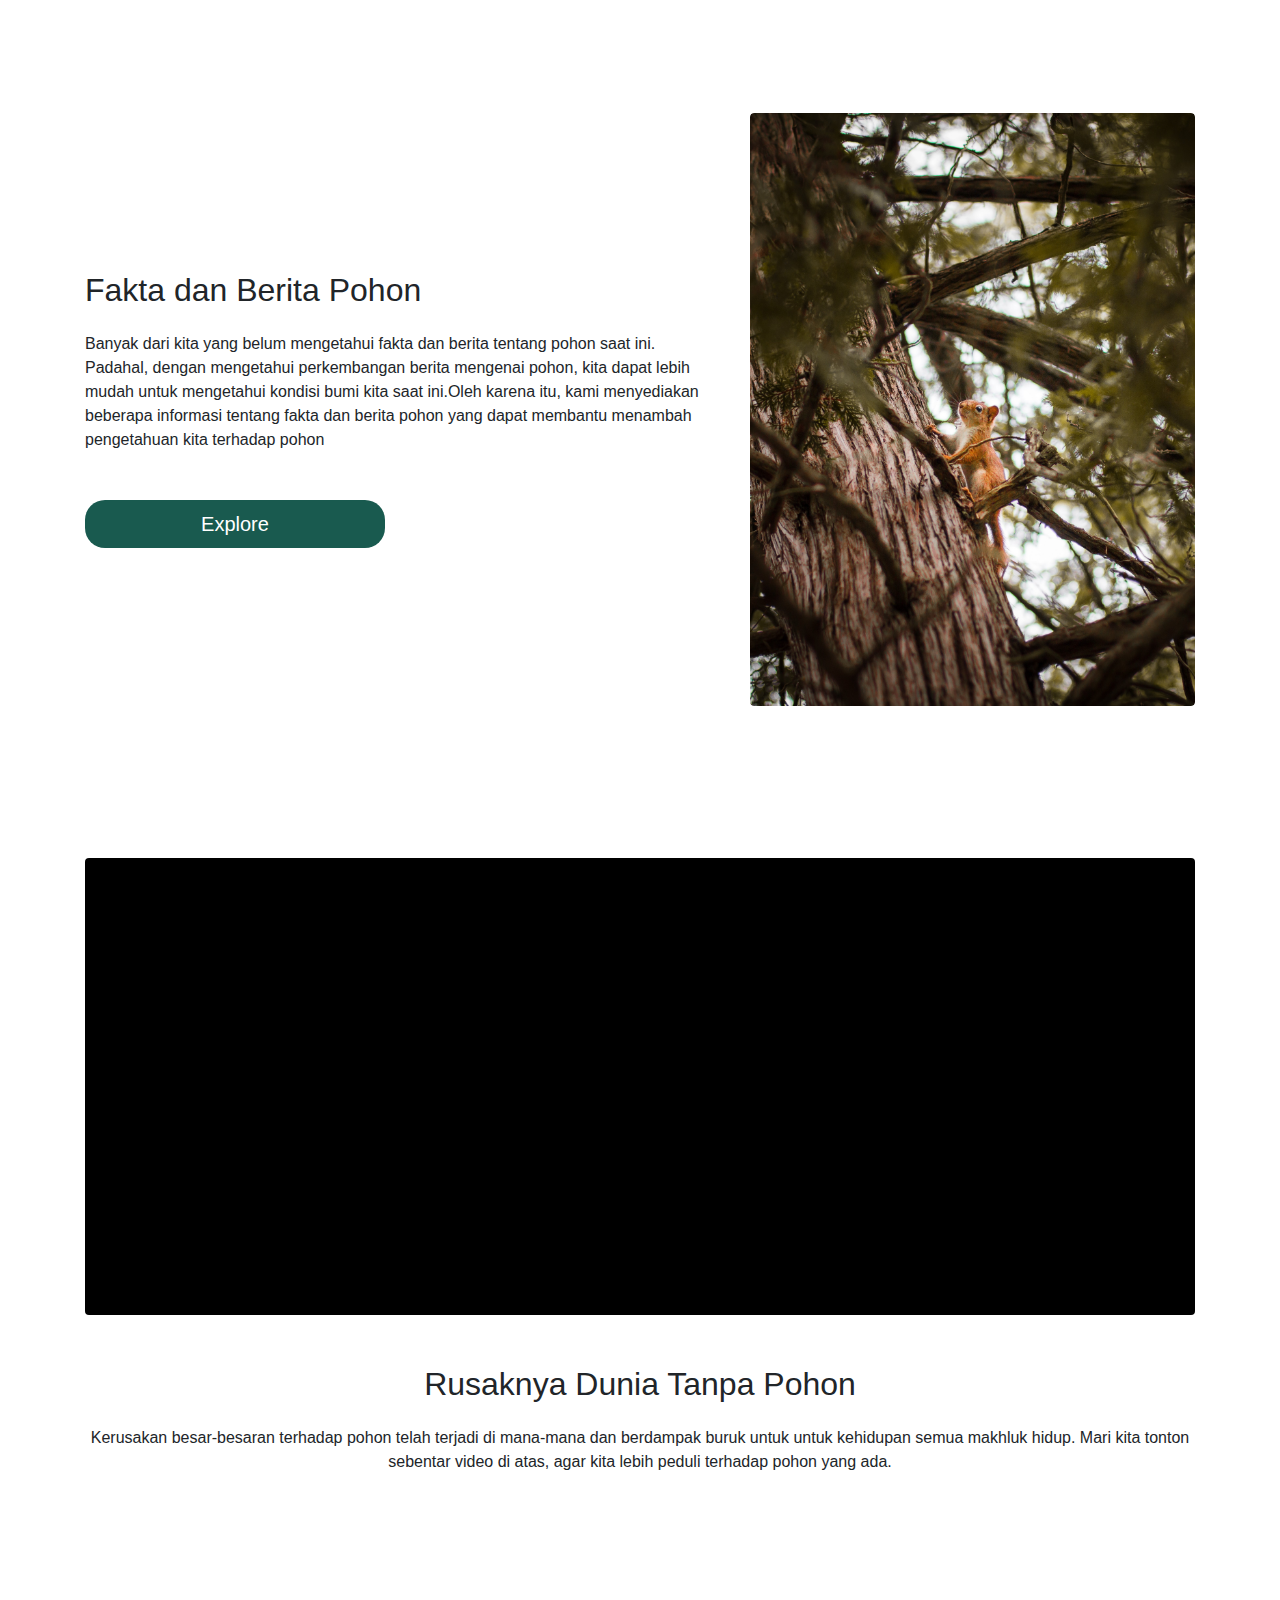
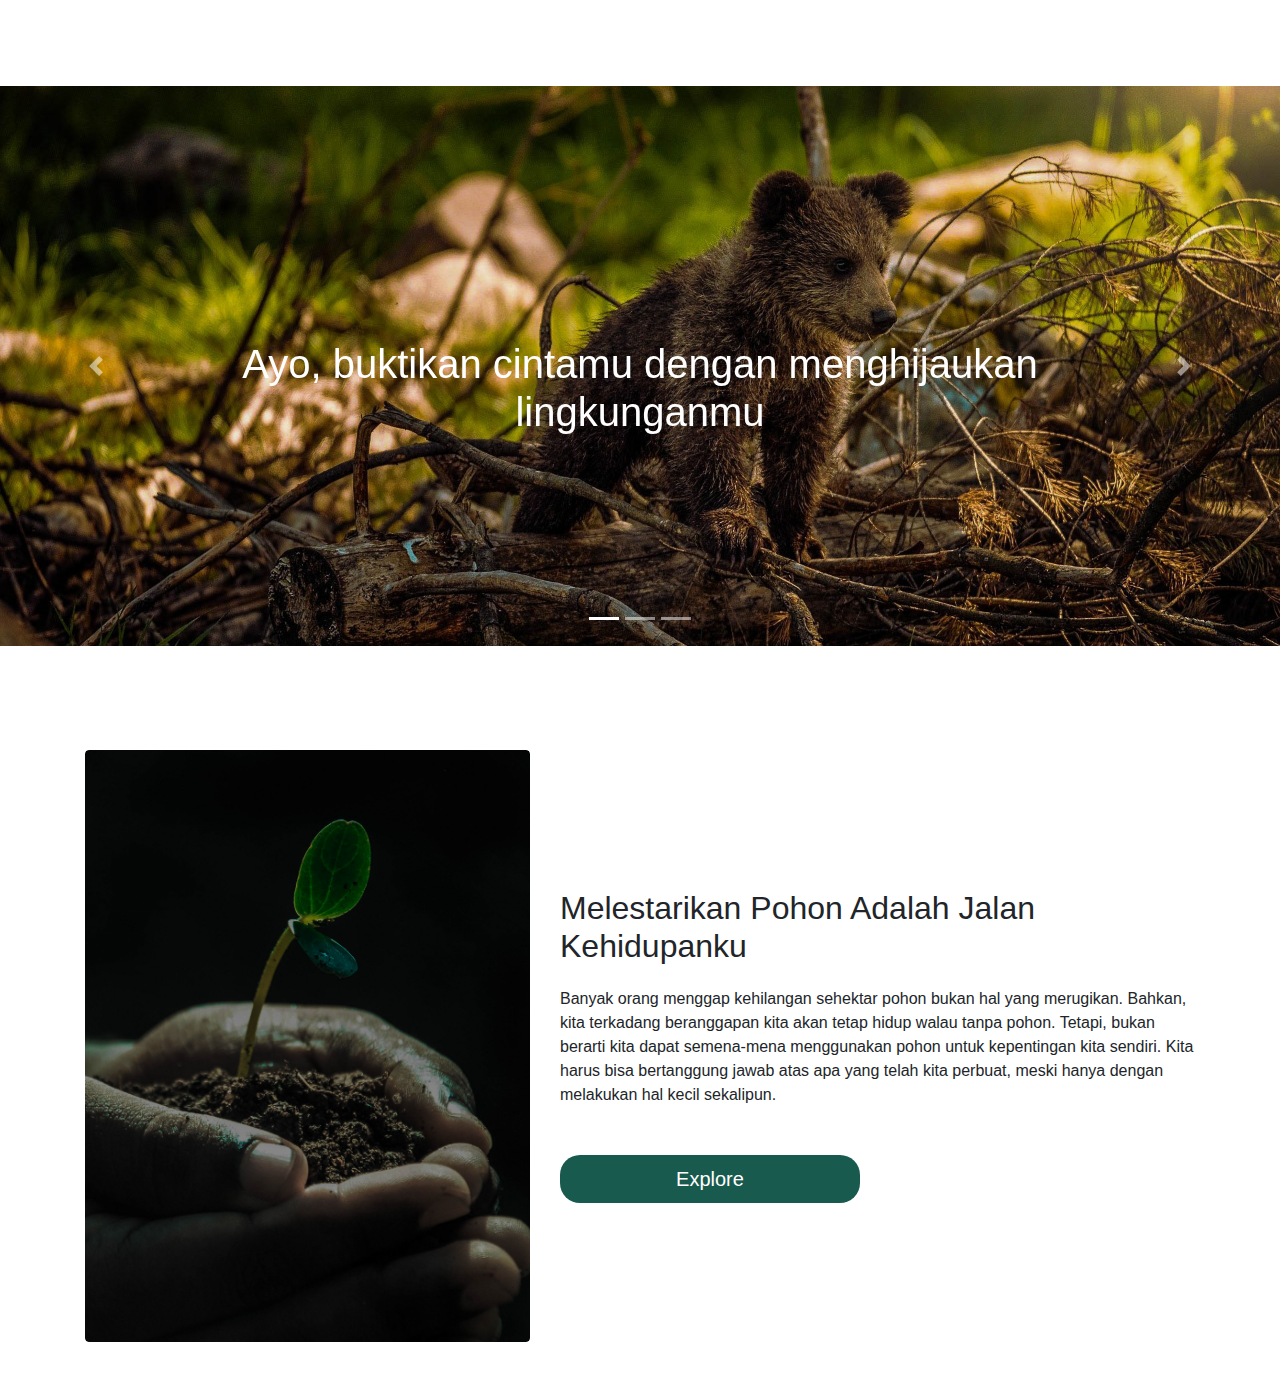
==== commit df050bd6: "add many function before deadline :v" ====
--- a/index.html
+++ b/index.html
@@ -12,6 +12,9 @@
 </head>
 
 <body>
+    <!-- button to the top -->
+    <button onclick="topFunction()" id="myBtn" title="Go to top">Top</button>
+
     <!-- Loading Page -->
     <div>
         <div class="spinner-wrapper">
@@ -49,6 +52,9 @@
                     <div class="dropdown-menu" aria-labelledby="navbarDropdown">
                         <a class="dropdown-item" href="./lib/pages/tree_species.html"><span class="item-text">Tree
                                 Species</span></a>
+                        <br>
+                        <a class="dropdown-item" href="./lib/pages/how.html"><span class="item-text">How To
+                                Conserve</span></a>
                     </div>
                 </li>
                 <!-- end of dropdown menu -->
@@ -79,7 +85,8 @@
                             yang lebih baik, setidaknya kita perlu mengetahui apa arti dari sebuah pohon bagi kehidupan.
                     </div>
                     <br></br>
-                    <a class="btn btn-primary-custom btn-lg" href="#" role="button">Explore</a>
+                    <a class="btn btn-primary-custom btn-lg" href="./lib/pages/about_trees.html"
+                        role="button">Explore</a>
 
                 </div>
             </div>
@@ -93,7 +100,8 @@
             <div class="row">
                 <div class="col-lg-7 content-align">
                     <div class="image-container" style="background-color: black;">
-                        <iframe class="iframe-custom" src="https://www.youtube.com/embed/1BDJE52DrzI" frameborder="0"
+
+                        <iframe class="iframe-custom" src="https://www.youtube.com/embed/-T9mQ6jHTdk" frameborder="0"
                             allow="accelerometer; autoplay; clipboard-write; encrypted-media; gyroscope; picture-in-picture"
                             allowfullscreen></iframe>
                     </div>
@@ -105,10 +113,9 @@
                             Bagaimana jika salah satu dari kategori mahluk hidup itu habis atau punah, maka 2 kategori
                             mahluk hidup lainnya juga terancam punah. Sebelum itu terjadi, alangkah baiknya kalau kita
                             sadar akan pentingnya mahluk hidup ini.</p>
-                        <div class="testimonial-author">Louise Donovan - CEO</div>
-                    </div>
-
-                    <a class="btn btn-primary-custom btn-lg" href="#" role="button">Explore</a>
+                    </div>
+
+                    <a class="btn btn-primary-custom btn-lg" href="./lib/pages/why_trees.html" role="button">Explore</a>
 
                 </div>
             </div>
@@ -127,7 +134,7 @@
                             tentang fakta dan berita pohon yang dapat membantu menambah pengetahuan kita terhadap pohon
                         </p>
                     </div>
-                    <a class="btn btn-primary-custom btn-lg" href="#" role="button">Explore</a>
+                    <a class="btn btn-primary-custom btn-lg" href="./lib/pages/tree_fact.html" role="button">Explore</a>
 
                 </div>
                 <div class="col-lg-5" style="color: green;">
@@ -145,9 +152,10 @@
         <div class="container">
             <div class="content-align">
                 <div class="image-container" style="background-color: black;">
-                    <iframe class="iframe-custom-1" src="https://www.youtube.com/embed/FUfjNuJ6at0" frameborder="0"
+                    <iframe class="iframe-custom-1" src="https://www.youtube.com/embed/3gZoE2Hoa8A" frameborder="0"
                         allow="accelerometer; autoplay; clipboard-write; encrypted-media; gyroscope; picture-in-picture"
                         allowfullscreen></iframe>
+
                 </div>
             </div>
             <div>
@@ -158,7 +166,6 @@
                         <p class="align-middle">Kerusakan besar-besaran terhadap pohon telah terjadi di mana-mana dan
                             berdampak buruk untuk untuk kehidupan semua makhluk hidup. Mari kita tonton sebentar video
                             di atas, agar kita lebih peduli terhadap pohon yang ada.</p>
-                        <div class="testimonial-author">Louise Donovan - CEO</div>
                     </div>
                 </div>
             </div>
@@ -185,25 +192,21 @@
             <div class="carousel-item crausel-image-size-custom">
                 <img src="./lib/assets/img/home/slide-2.png" class="d-block w-100 " alt="...">
                 <div class="carousel-caption d-none d-md-block txt-slider-custom">
-                    <h5>Second slide label</h5>
-                    <p>Lorem ipsum dolor sit amet, consectetur adipiscing elit.</p>
+                    <h1>Sayangi aku paru paru duniamu!</h1>
                 </div>
                 <div class="copyright text-center label-bg" style="height: 120px;">
                     <br>
-                    <h5>Second slide label</h5>
-                    <p>Nulla vitae elit libero, a pharetra augue mollis interdum.</p>
+                    <h5>Sayangi aku paru paru duniamu!</h5>
                 </div>
             </div>
             <div class="carousel-item crausel-image-size-custom">
                 <img src="./lib/assets/img/home/slide-3.png" class="d-block w-100 " alt="...">
                 <div class="carousel-caption d-none d-md-block txt-slider-custom">
-                    <h5>Third slide label</h5>
-                    <p>Praesent commodo cursus magna, vel scelerisque nisl consectetur.</p>
+                    <h1>Hijaukan lingkungan sejukkan pandangan!</h1>
                 </div>
                 <div class="copyright text-center label-bg" style="height: 120px;">
                     <br>
-                    <h5>Third slide label</h5>
-                    <p>Nulla vitae elit libero, a pharetra augue mollis interdum.</p>
+                    <h5>Hijaukan lingkungan sejukkan pandangan!</h5>
                 </div>
             </div>
         </div>
@@ -223,7 +226,7 @@
             <div class="row">
                 <div class="col-lg-5" style="color: green;">
                     <div class="image-container">
-                        <img class="img-fluid img-fluid-padding" src="./lib/assets/img/home/pexels-sam-forson.jpg"
+                        <img class="img-fluid img-fluid-padding" src="./lib/assets/img/home/hands-1838658.jpg"
                             alt="alternative">
                     </div>
                 </div>
@@ -237,7 +240,8 @@
                             bertanggung jawab atas apa yang telah kita perbuat, meski hanya dengan melakukan hal kecil
                             sekalipun.</p>
                     </div>
-                    <a class="btn btn-primary-custom btn-lg" href="#" role="button">Explore</a>
+                    <a class="btn btn-primary-custom btn-lg" href="./lib/pages/how_to_conserve.html"
+                        role="button">Explore</a>
 
                 </div>
 
--- a/index.css
+++ b/index.css
@@ -551,4 +551,29 @@
 
 section {
     text-align: center;
+}
+
+#myBtn {
+    visibility: hidden;
+    position: fixed;
+    bottom: 20px;
+    right: 30px;
+    z-index: 99;
+    font-size: 18px;
+    border: none;
+    outline: none;
+    background-color: red;
+    color: white;
+    cursor: pointer;
+    padding: 15px;
+    border-radius: 4px;
+}
+
+#myBtn:hover {
+    background-color: #555;
+}
+
+#myBtn.show {
+    opacity: 1;
+    visibility: visible;
 }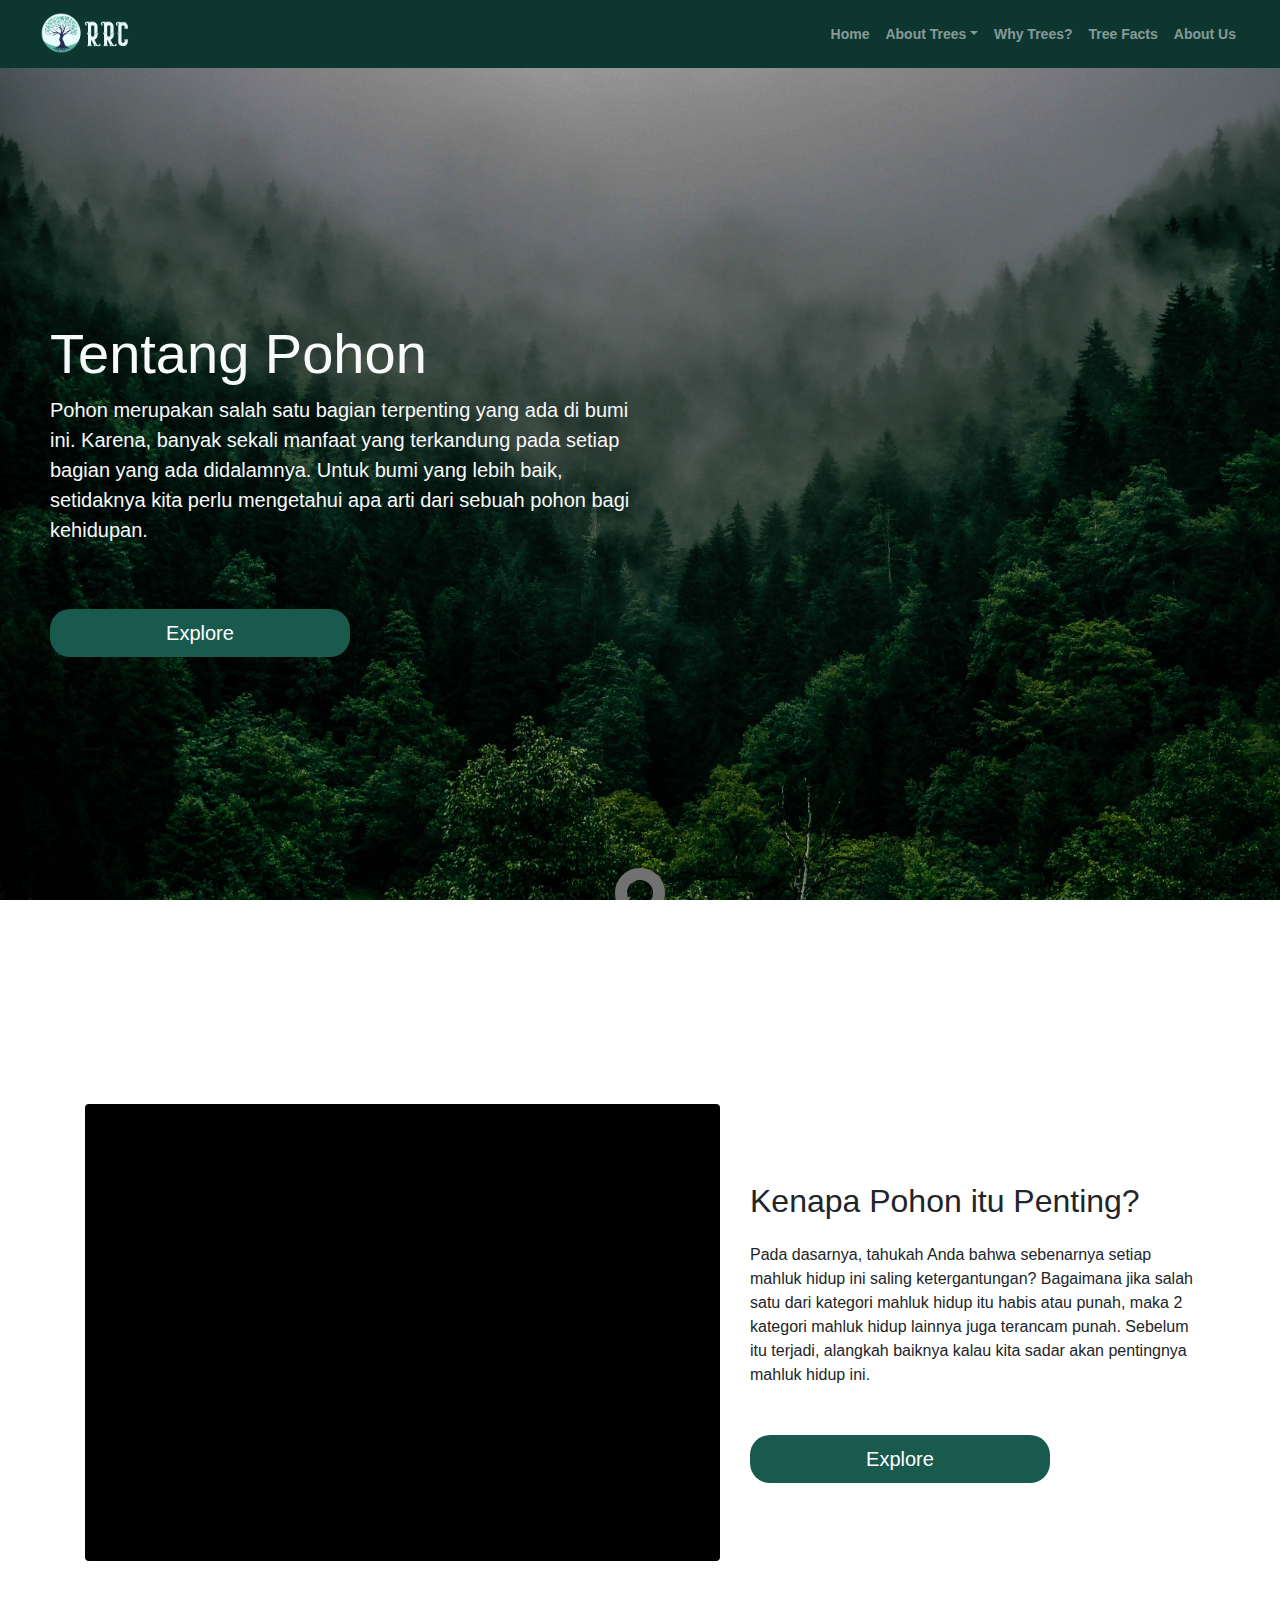
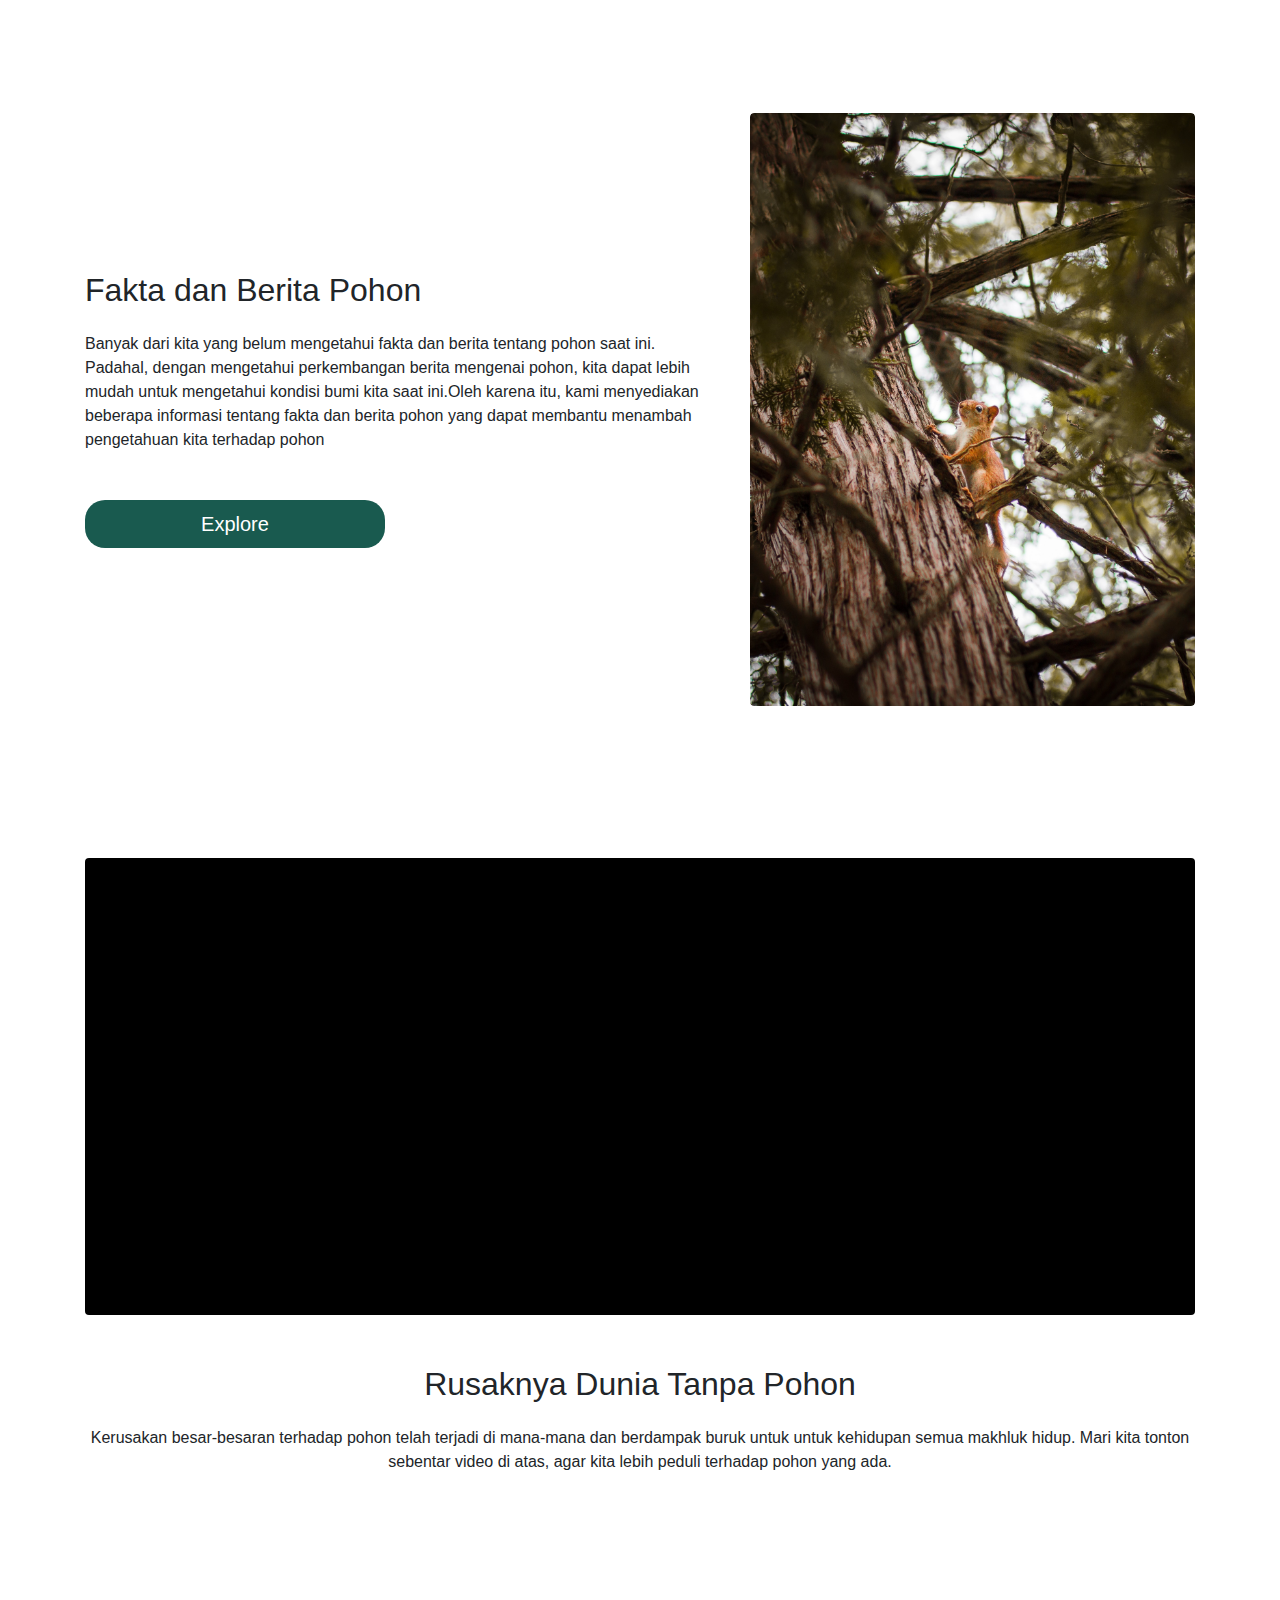
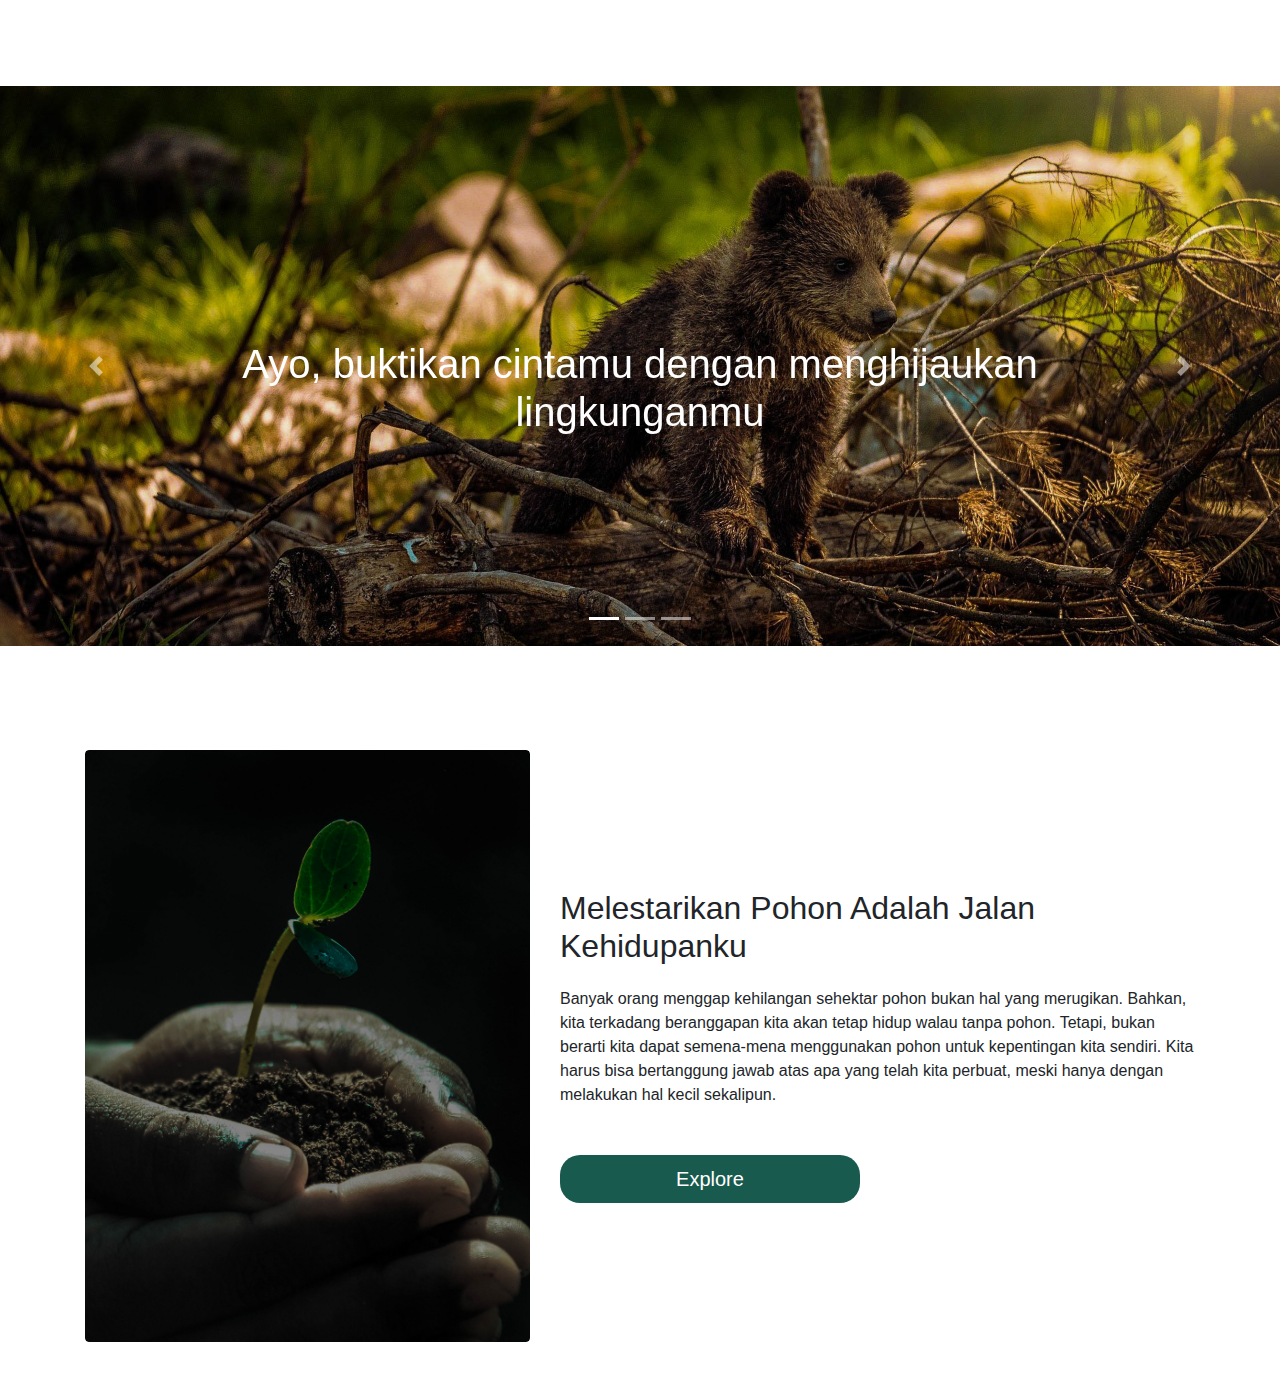
==== commit fde3f96f: "fix a typo link" ====
--- a/index.html
+++ b/index.html
@@ -53,7 +53,7 @@
                         <a class="dropdown-item" href="./lib/pages/tree_species.html"><span class="item-text">Tree
                                 Species</span></a>
                         <br>
-                        <a class="dropdown-item" href="./lib/pages/how.html"><span class="item-text">How To
+                        <a class="dropdown-item" href="./lib/pages/how_to_conserve.html"><span class="item-text">How To
                                 Conserve</span></a>
                     </div>
                 </li>
